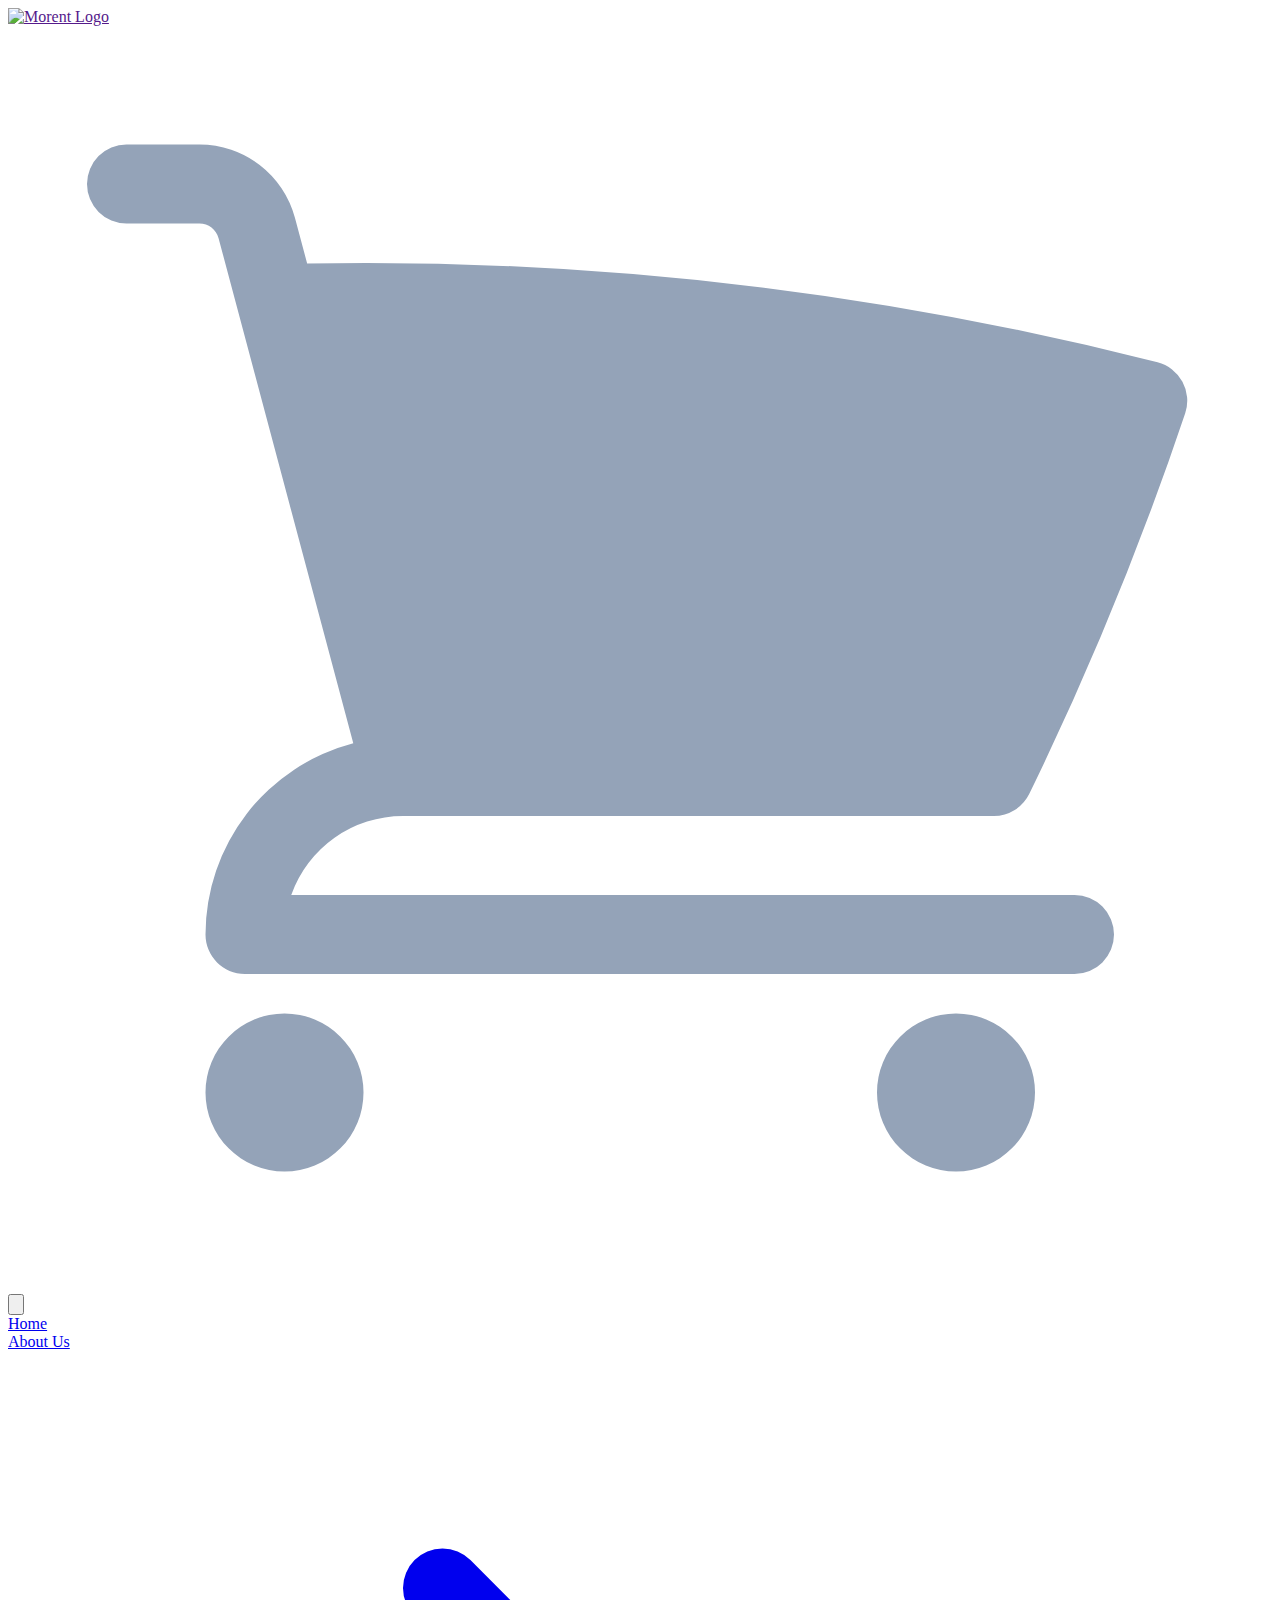
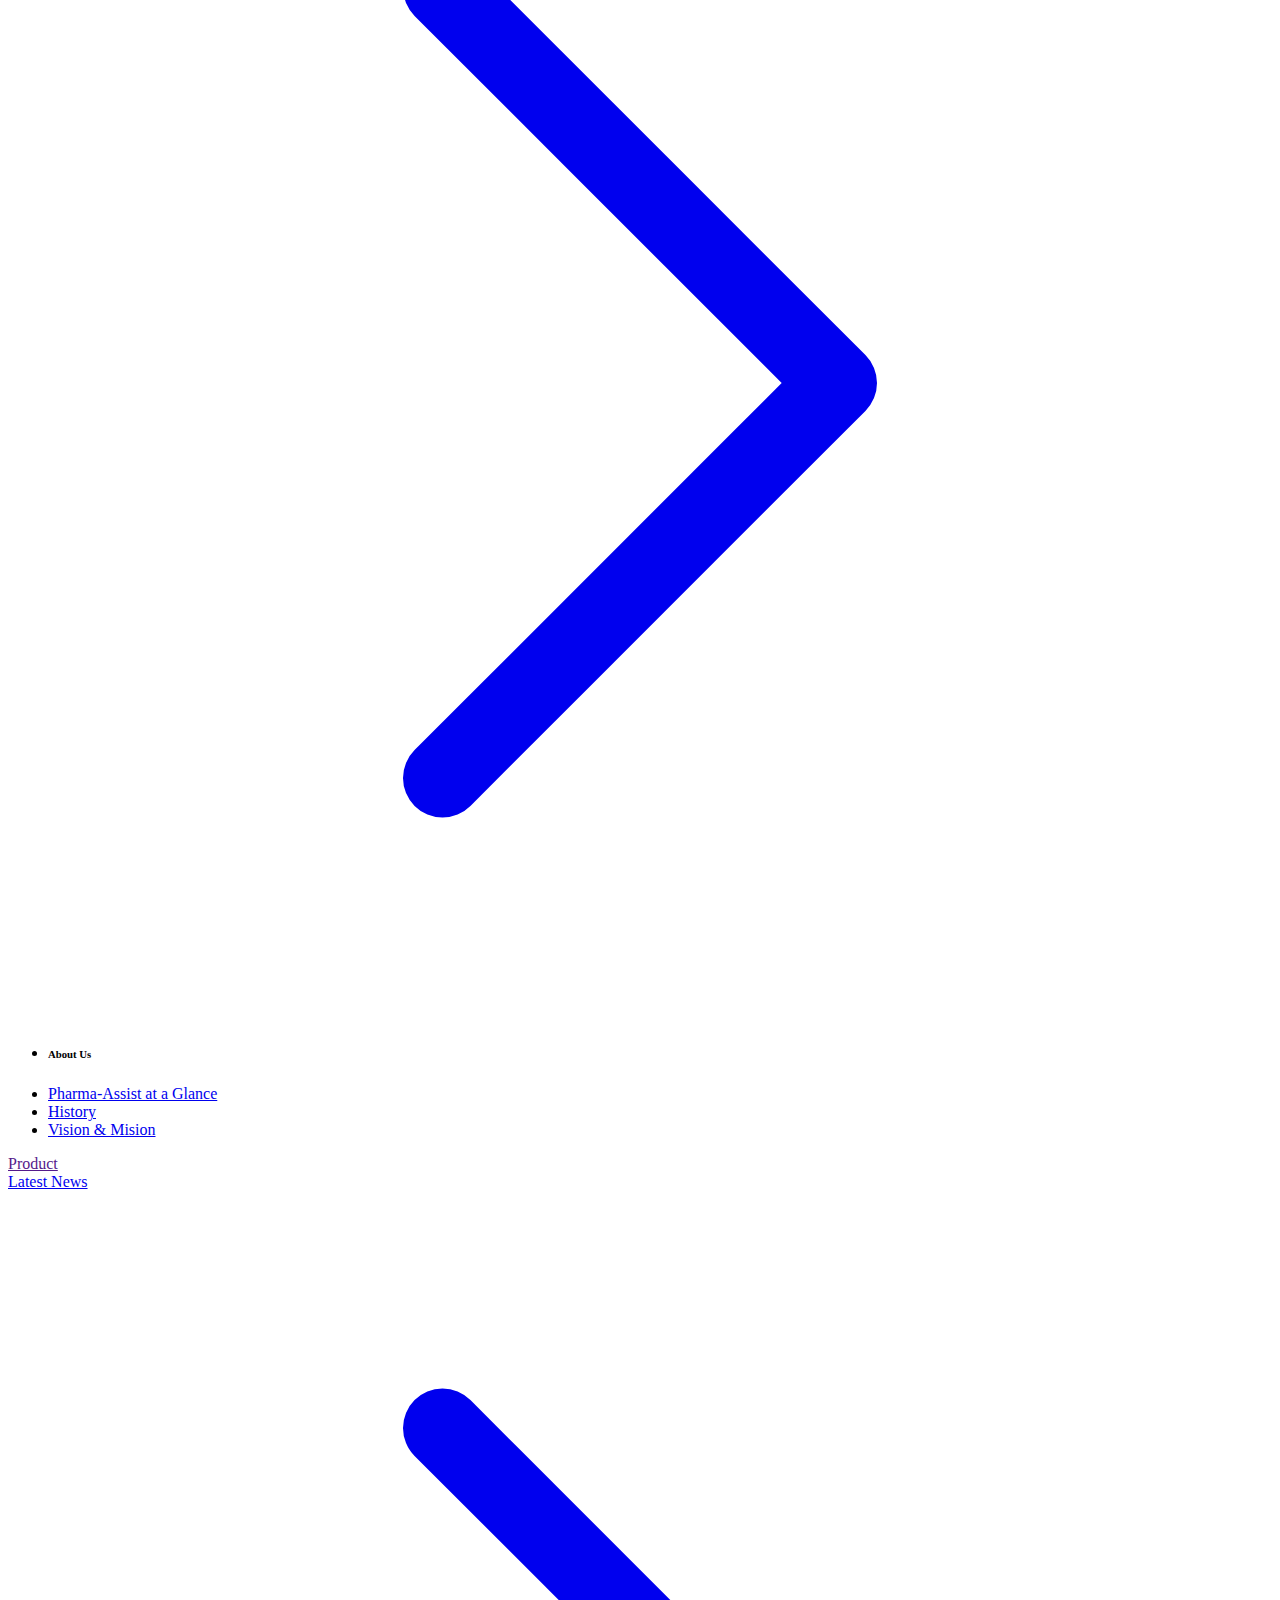
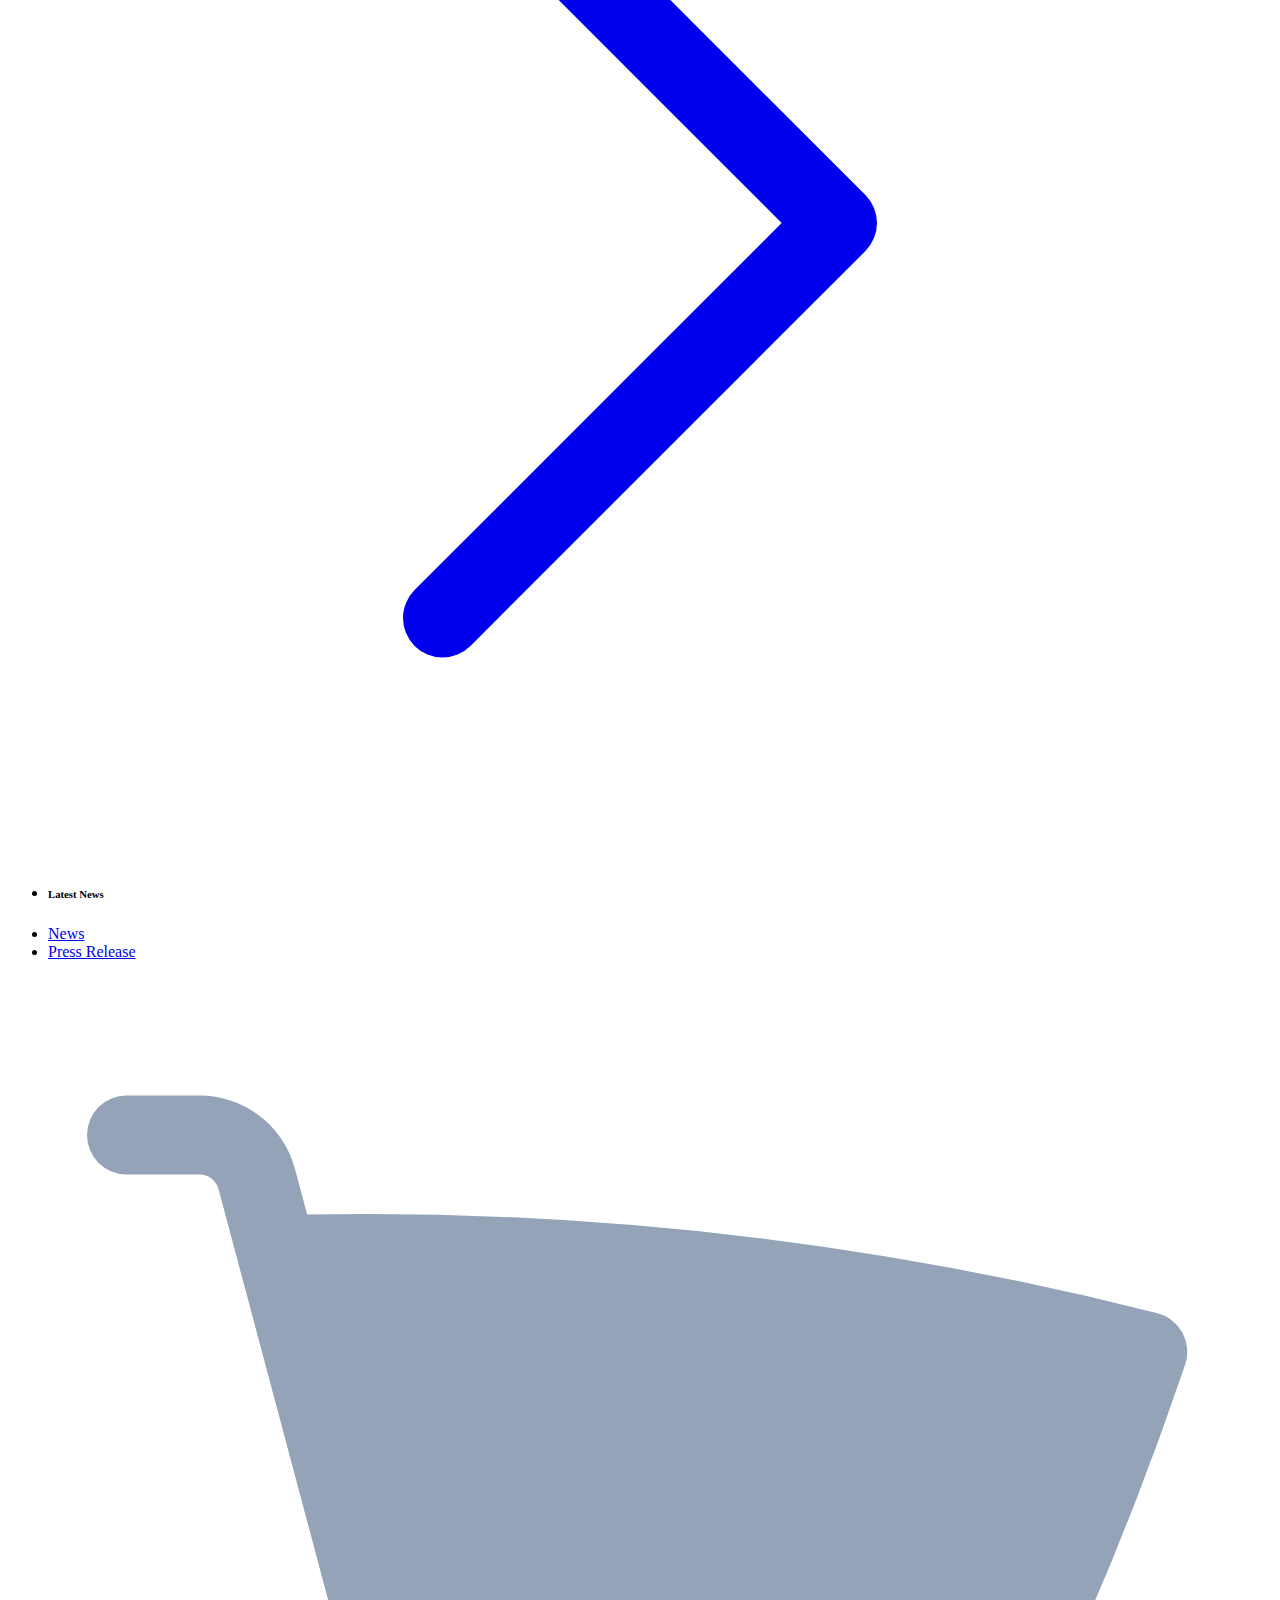
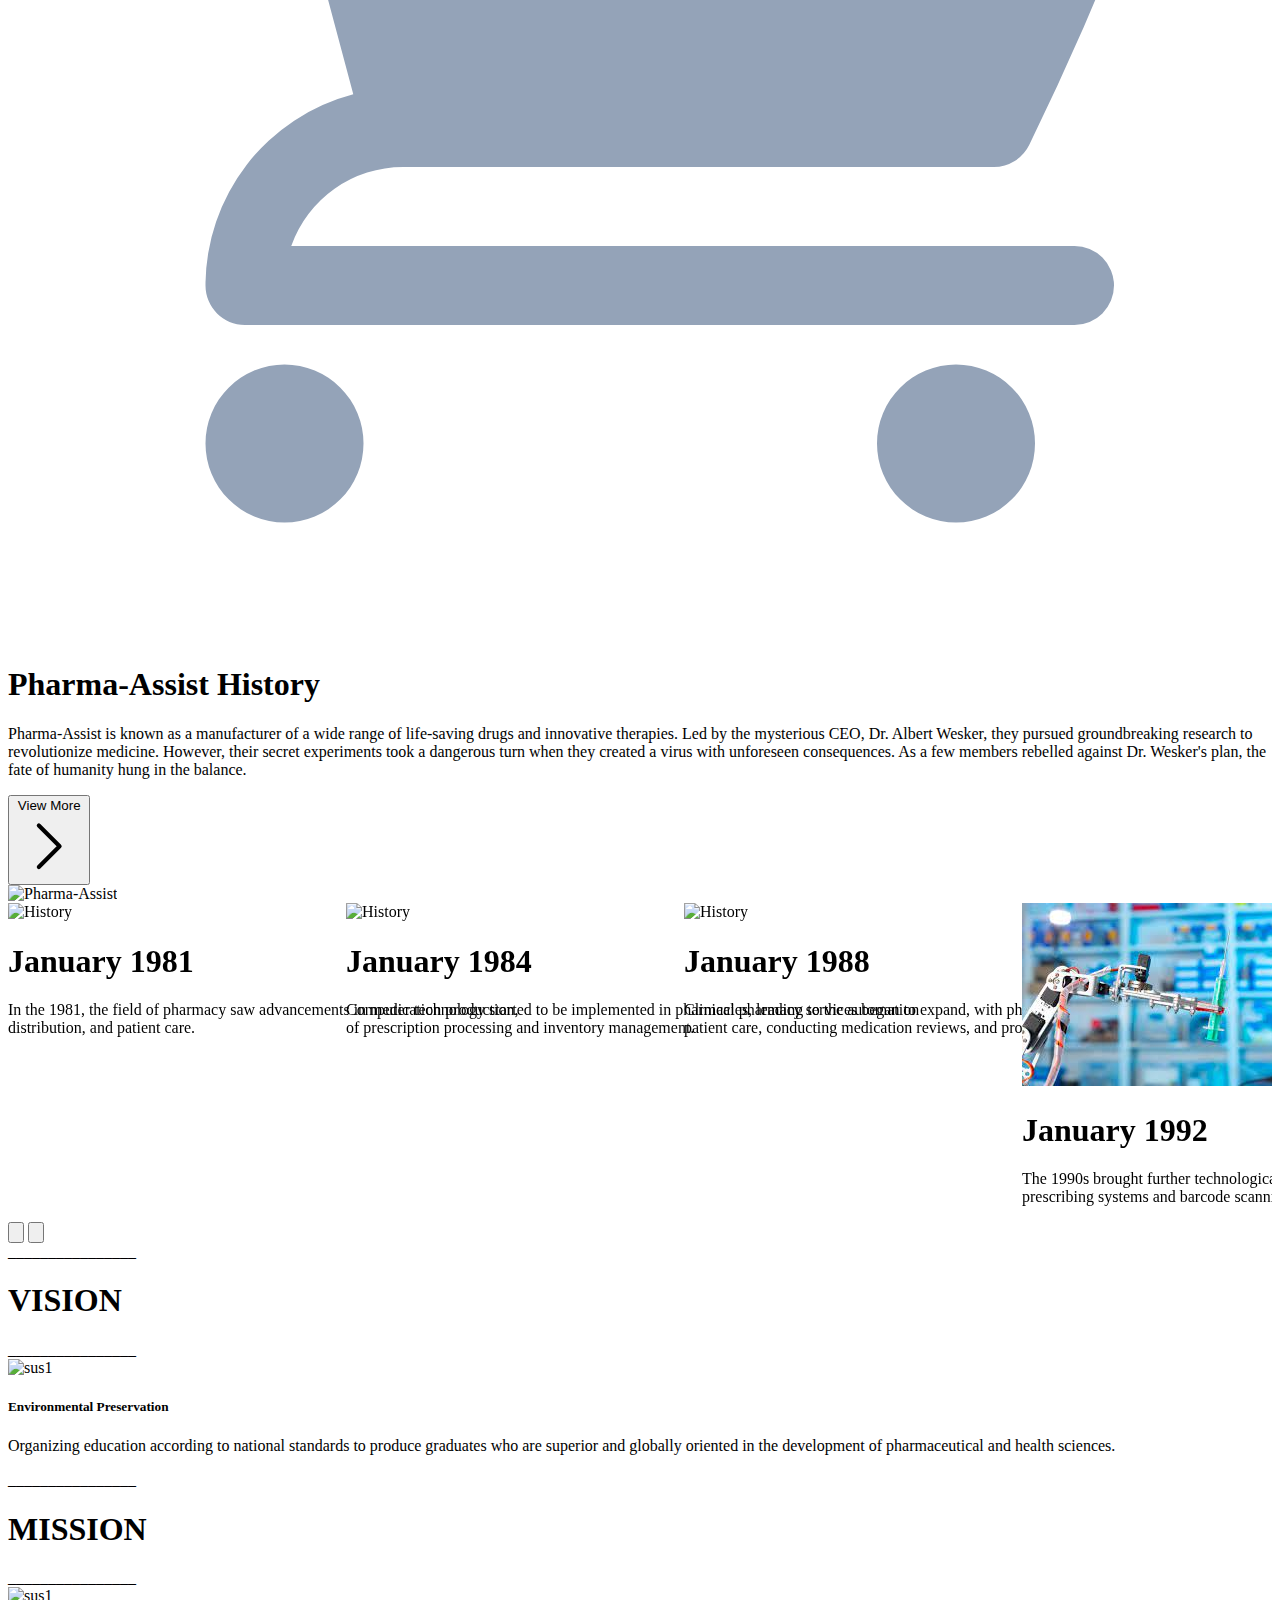
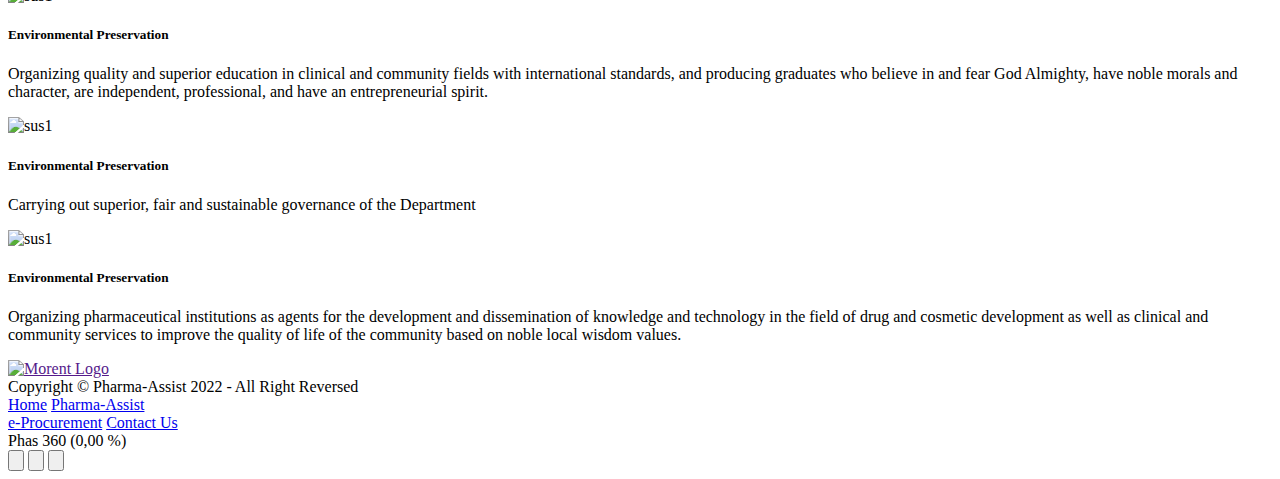
==== About.html @ 494ba5d2 "Revisi" ====
<!DOCTYPE html>
<html lang="en">

<head>
    <meta charset="UTF-8">
    <meta http-equiv="X-UA-Compatible" content="IE=edge">
    <meta name="viewport" content="width=device-width, initial-scale=1.0">
    <link rel="stylesheet" href="assets/css/style.css">
    <link rel="stylesheet" href="https://cdn.jsdelivr.net/npm/swiper@9/swiper-bundle.min.css" />
    <title>Document</title>
</head>

<body>
    <nav class="mx-auto shadow fixed top-0 z-50 xl:w-full w-full">
        <div class="
      mx-auto
      flex
      bg-slate-100
      items-center
      justify-around
      py-5
      xl:py-0
      xl:justify-between
      xl:px-16
    ">
            <a href="" class="
        focus:outline-none
        focus-visible:ring-2
        ring-neutral-900
        rounded-sm
        z-50
        hover:opacity-75
        transition-opacity
        animate__animated animate__flipInX
      " aria-label="Go to homepage">
                <img src="assets/img/logo_hori.png" class="w-40 xl:w-52" alt="Morent Logo">
            </a>
            <div class="flex justify-end ">
                <a href="#" role="menuitem" class="
                py-1
                mx-6
                focus:outline-none
                hidden" href="" id="cartLg2">
                    <svg xmlns="http://www.w3.org/2000/svg" viewBox="0 0 24 24" fill="#94a3b8" class="w-6 h-6 hover:fill-Blue transition-colors duration-300">
                        <path d="M2.25 2.25a.75.75 0 000 1.5h1.386c.17 0 .318.114.362.278l2.558 9.592a3.752 3.752 0 00-2.806 3.63c0 .414.336.75.75.75h15.75a.75.75 0 000-1.5H5.378A2.25 2.25 0 017.5 15h11.218a.75.75 0 00.674-.421 60.358 60.358 0 002.96-7.228.75.75 0 00-.525-.965A60.864 60.864 0 005.68 4.509l-.232-.867A1.875 1.875 0 003.636 2.25H2.25zM3.75 20.25a1.5 1.5 0 113 0 1.5 1.5 0 01-3 0zM16.5 20.25a1.5 1.5 0 113 0 1.5 1.5 0 01-3 0z" />
                    </svg>
                </a>

                <button id="menu" class="
                xl:hidden
                focus:outline-none
                focus-visible:ring-2
                ring-neutral-900
                rounded-sm
                text-neutral-900
                hover:text-neutral-600
                transition-colors
                " aria-expanded="false" aria-label="Open Menu">
                    <svg xmlns="http://www.w3.org/2000/svg" class="h-8 w-8" fill="none" viewBox="0 0 24 24" stroke="currentColor" stroke-width="2">
                        <path stroke-linecap="round" stroke-linejoin="round" d="M4 6h16M4 12h16M4 18h16" />
                    </svg>
                </button>
            </div>


            <div role="menubar" class="
        hidden
        flex-col
        absolute
        z-40
        right-0
        left-0
        top-16
        xl:bg-slate-100
        bg-slate-200
        text-center
        text-lg
        p-6
        items-center
        xl:flex
        xl:flex-row
        xl:justify-end
        xl:static
        xl:shadow-none
        xl:w-1/2
        ">
                <a role="menuitem" class="
            py-1
            px-4
            text-neutral-900
            hover:text-Blue
            duration-300
            " href="index.html">Home</a>

                <!-- Hover Dropdown -->
                <div class="xl:w-max w-full flex xl:flex-row flex-col justify-center" id="wrapHover1">
                    <a role="menuitem" class="group px-4 py-1 text-neutral-900 hover:text-Blue transition duration-300 ease-in-out flex items-center justify-center xl:w-max w-full" href="#" type="button" id="hoverNav1">
                        About Us
                        <svg xmlns="http://www.w3.org/2000/svg" fill="none" viewBox="0 0 24 24" stroke-width="1.5" stroke="currentColor" class="w-4 h-4 ml-1.5 group-hover:rotate-90 transition-transform duration-300">
                            <path stroke-linecap="round" stroke-linejoin="round" d="M8.25 4.5l7.5 7.5-7.5 7.5" />
                        </svg>

                    </a>
                    <ul class="hidden shadow-none border-slate-200 xl:absolute top-[3.8rem] dropdown-menu xl:w-max w-full bg-slate-50 text-base z-50 py-2 list-none xl:text-left text-center rounded-lg xl:shadow-lg bg-clip-padding transition duration-300 border-[1px] flex flex-col self-center" id="ulNav1">
                        <li class="flex self-center xl:self-start w-max xl:px-4 px-0">
                            <h6 class="text-gray-900 font-semibold text-md bg-transparent">
                                <span>About Us</span>
                            </h6>
                        </li>
                        <li>
                            <a class="dropdown-item text-sm py-2 px-4 font-normal w-full whitespace-nowrap bg-transparent text-neutral-900 hover:text-Blue hover:bg-gray-100 transition duration-300 ease-in-out flex items-center justify-center xl:justify-start" href="#">
                                <span>Pharma-Assist at a Glance</span>
                            </a>
                        </li>
                        <li>
                            <a class="dropdown-item text-sm py-2 px-4 font-normal w-full whitespace-nowrap bg-transparent text-neutral-900 hover:text-Blue hover:bg-gray-100 transition duration-300 ease-in-out flex items-center justify-center xl:justify-start" href="About.html">
                                <span>History</span>
                            </a>
                        </li>
                        <li>
                            <a class="dropdown-item text-sm py-2 px-4 font-normal w-full whitespace-nowrap bg-transparent text-neutral-900 hover:text-Blue hover:bg-gray-100 transition duration-300 ease-in-out flex items-center justify-center xl:justify-start" href="About.html#vision">
                                <span>Vision & Mision</span>
                            </a>
                        </li>

                    </ul>
                </div>
                <!-- End Hover Dropdown -->

                <a role="menuitem" class="
            py-1
            px-4
            text-neutral-900 
            hover:text-Blue
            duration-300
            " href="">Product</a>

                <!-- Hover Dropdown -->
                <div class="xl:w-max w-full flex xl-flex-row flex-col justify-center" id="wrapHover2">
                    <a role="menuitem" class="group px-4 py-1 text-neutral-900 hover:text-Blue transition duration-300 ease-in-out flex items-center justify-center xl:w-max w-full" href="#" type="button" id="hoverNav2">
                        Latest News
                        <svg xmlns="http://www.w3.org/2000/svg" fill="none" viewBox="0 0 24 24" stroke-width="1.5" stroke="currentColor" class="w-4 h-4 ml-1.5 group-hover:rotate-90 transition-transform duration-300">
                            <path stroke-linecap="round" stroke-linejoin="round" d="M8.25 4.5l7.5 7.5-7.5 7.5" />
                        </svg>

                    </a>
                    <ul class="hidden shadow-none border-slate-2 xl:absolute top-[3.8rem] dropdown-menu xl:w-max w-full bg-slate-50 text-base z-50 py-2 list-none xl:text-left text-center rounded-lg xl:shadow-lg bg-clip-padding transition duration-300 border-[1px] border-slate-200 flex flex-col self-center" id="ulNav2">
                        <li class="flex self-center xl:self-start w-max xl:px-4 px-0 xl:pr-20 pr-0">
                            <h6 class="text-gray-900 font-semibold text-md bg-transparent">
                                Latest News
                            </h6>
                        </li>
                        <li>
                            <a class="dropdown-item text-sm py-2 px-4 font-normal w-full whitespace-nowrap bg-transparent text-gray-700 hover:text-Blue hover:bg-gray-100 transition duration-300 ease-in-out flex items-center justify-center xl:justify-start" href="New.html">
                                <span>News</span>
                            </a>
                        </li>
                        <li>
                            <a class="dropdown-item text-sm py-2 px-4 font-normal w-full whitespace-nowrap bg-transparent text-gray-700 hover:text-Blue hover:bg-gray-100 transition duration-300 ease-in-out flex items-center justify-center xl:justify-start" href="New.html#PressNews">
                                <span>Press Release</span>
                            </a>
                        </li>

                    </ul>
                </div>
                <!-- End Hover Dropdown -->

                <a href="#" role="menuitem" class="
                py-1
                mx-6" href="" id="cartLg">
                    <svg xmlns="http://www.w3.org/2000/svg" viewBox="0 0 24 24" fill="#94a3b8" class="w-6 h-6 hover:fill-Blue transition-colors duration-300">
                        <path d="M2.25 2.25a.75.75 0 000 1.5h1.386c.17 0 .318.114.362.278l2.558 9.592a3.752 3.752 0 00-2.806 3.63c0 .414.336.75.75.75h15.75a.75.75 0 000-1.5H5.378A2.25 2.25 0 017.5 15h11.218a.75.75 0 00.674-.421 60.358 60.358 0 002.96-7.228.75.75 0 00-.525-.965A60.864 60.864 0 005.68 4.509l-.232-.867A1.875 1.875 0 003.636 2.25H2.25zM3.75 20.25a1.5 1.5 0 113 0 1.5 1.5 0 01-3 0zM16.5 20.25a1.5 1.5 0 113 0 1.5 1.5 0 01-3 0z" />
                    </svg>
                </a>
            </div>
        </div>
    </nav>


    <section class="pt-20">
        <div class="px-24 flex items-center justify-around mt-16">
            <div class="flex flex-col gap-4 w-1/2 ">
                <h1 class="font-medium text-3xl">Pharma-Assist History</h1>
                <p class="text-lg text-gray-700">Pharma-Assist is known as a manufacturer of a wide range of life-saving drugs and innovative therapies. Led by the mysterious CEO, Dr. Albert Wesker, they pursued groundbreaking research to revolutionize medicine. However, their secret experiments took a dangerous turn when they created a virus with unforeseen consequences. As a few members rebelled against Dr. Wesker's plan, the fate of humanity hung in the balance.</p>
                <button class="flex items-center text-Blue hover:text-DarkBlue duration-300 w-max">
                    <span class="self-start font-semibold">View More </span>
                    <svg xmlns="http://www.w3.org/2000/svg" fill="none" viewBox="0 0 24 24" stroke-width="1.5" stroke="currentColor" class="w-4 h-4">
                        <path stroke-linecap="round" stroke-linejoin="round" d="M8.25 4.5l7.5 7.5-7.5 7.5" />
                    </svg>
                </button>
            </div>
            <img src="https://www.cdmg.com/hubfs/CDMG%20Main%20Pages/Pharmaceutical/pharmaceutical%20factory.jpg" alt="Pharma-Assist" class="w-[28rem] h-full object-cover shadow rounded">
        </div>
        <div class="h-80 my-16">
            <div class="swiper">
                <div class="swiper-wrapper">
                    <div class="swiper-slide">
                        <img src="https://cache.careers360.mobi/media/article_images/2022/10/12/5_Career_Options_in_Pharmaceutical_Industry_1.jpg" alt="History" class="w-[24rem] object-cover aspect-video">
                        <h1 class="font-bold text-lg">January 1981</h1>
                        <p class=" text-gray-700 w-3/5">In the 1981, the field of pharmacy saw advancements in medication production, distribution, and patient care.</p>
                    </div>
                    <div class="swiper-slide">
                        <img src="https://upload.wikimedia.org/wikipedia/commons/4/48/Kerr_%26_Reynolds_Pharmacy_System_%281977%29.jpg" alt="History" class="w-[24rem] object-cover aspect-video">
                        <h1 class="font-bold text-lg">January 1984</h1>
                        <p class=" text-gray-700 w-3/5">Computer technology started to be implemented in pharmacies, leading to the automation of prescription processing and inventory management.</p>
                    </div>
                    <div class="swiper-slide">
                        <img src="https://www.sartorettoverna.com/ns/wp-content/uploads/2020/05/4-min-1.jpg" alt="History" class="w-[24rem] object-cover aspect-video">
                        <h1 class="font-bold text-lg">January 1988</h1>
                        <p class=" text-gray-700 w-3/5">Clinical pharmacy services began to expand, with pharmacists playing a more active role in patient care, conducting medication reviews, and providing counseling.</p>
                    </div>
                    <div class="swiper-slide">
                        <img src="[data-uri]" alt="History" class="w-[24rem] object-cover aspect-video">
                        <h1 class="font-bold text-lg">January 1992</h1>
                        <p class=" text-gray-700 w-3/5">The 1990s brought further technological advancements, with the introduction of electronic prescribing systems and barcode scanning to improve medication safety and reduce errors.</p>
                    </div>
                    <div class="swiper-slide">
                        <img src="https://assets-global.website-files.com/5e9726a182e4d42d25469d39/5f206890022b3695acd72469_Pharmacist-and-Physician-Collab_blog-1024x771.jpg" alt="History" class="w-[24rem] object-cover aspect-video">
                        <h1 class="font-bold text-lg">January 1995</h1>
                        <p class=" text-gray-700 w-3/5">Pharmacists started to be recognized as integral members of the healthcare team, participating in collaborative practices with physicians and other healthcare professionals.</p>
                    </div>
                    <div class="swiper-slide">
                        <img src="https://s3-ap-south-1.amazonaws.com/ricedigitals3bucket/AUPortalContent/2021/07/12114718/blog-banner.jpg" alt="History" class="w-[24rem] object-cover aspect-video">
                        <h1 class="font-bold text-lg">January 1999</h1>
                        <p class=" text-gray-700 w-3/5">The pharmaceutical industry experienced significant growth, with the development and introduction of new drugs for various diseases and conditions.
                        </p>
                    </div>
                </div>

                <button class="absolute top-1/2 -translate-y-1/2 z-[1] left-0 bg-slate-200 hover:bg-Blue text-black hover:text-white font-bold rounded-full xl:w-10 xl:h-10 w-5 h-5 shadow-md flex items-center justify-center xl:ml-14 ml-4 transition duration-300" id="btn-prev">
                    <svg xmlns=" http://www.w3.org/2000/svg" fill="none" viewBox="0 0 24 24" stroke-width="1.5" stroke="currentColor" class="xl:w-5 xl:h-5 w-3 h-3">
                        <path stroke-linecap="round" stroke-linejoin="round" d="M15.75 19.5L8.25 12l7.5-7.5" />
                    </svg>
                </button>
                <button class="absolute top-1/2 -translate-y-1/2 z-[1] right-0 bg-slate-200 hover:bg-Blue text-black hover:text-white font-bold rounded-full xl:w-10 xl:h-10 w-5 h-5 shadow-md flex items-center justify-center xl:mr-14 mr-4 transition duration-300" id="btn-next">
                    <svg xmlns="http://www.w3.org/2000/svg" fill="none" viewBox="0 0 24 24" stroke-width="1.5" stroke="currentColor" class="xl:w-5 xl:h-5 w-3 h-3">
                        <path stroke-linecap="round" stroke-linejoin="round" d="M8.25 4.5l7.5 7.5-7.5 7.5" />
                    </svg>
                </button>

            </div>
        </div>

        <section id="vision">
            <div class="mx-4 h-max mb-10" data-aos="fade-up" data-aos-duration="1000">

                <div class="flex justify-around uppercase text-Blue xl:text-4xl text-base mt-10">
                    <div class="flex justify-center items-center h-2">
                        <label class="tracking-tight">________________</label>
                    </div>
                    <h1>VISION </h1>
                    <div class="flex justify-center items-center h-2">
                        <label class="tracking-tight">________________</label>
                    </div>
                </div>

                <div class="mt-14 flex xl:flex-row flex-col xl:gap-0 gap-6 box-border justify-center">
                    <!-- max-w-base kalo card dikit -->

                    <div class="flex justify-center" data-aos="fade-up" data-aos-duration="1000" data-aos-delay="100">
                        <div class="bg-white max-w-xs flex flex-col justify-start">
                            <div class="w-1/4 h-1/4 flex self-center">
                                <img class="w-full h-full" src="assets/img/sus1.png" alt="sus1" />
                            </div>
                            <div class="text-center flex justify-between flex-col">
                                <h5 class="text-gray-900 text-3xl font-medium mb-2">Environmental Preservation</h5>
                                <p class="text-gray-700 text-base my-2 mx-5">
                                    Organizing education according to national standards to produce graduates who are superior and globally oriented in the development of pharmaceutical and health sciences.
                                </p>
                            </div>
                            <div class="flex justify-center">

                            </div>
                        </div>
                    </div>
                </div>
        </section>

        <!-- End Body 1 -->

        <!-- Body 2 (All Product) -->
        <section>
            <div class="mx-4 h-max mb-20" data-aos="fade-up" data-aos-duration="1000">

                <div class="flex justify-around uppercase text-Blue xl:text-4xl text-base mt-10">
                    <div class="flex justify-center items-center h-2">
                        <label class="tracking-tight">________________</label>
                    </div>
                    <h1>MISSION</h1>
                    <div class="flex justify-center items-center h-2">
                        <label class="tracking-tight">________________</label>
                    </div>
                </div>

                <div class="mt-14 flex xl:flex-row flex-col xl:gap-0 gap-6 box-border justify-center">
                    <!-- max-w-base kalo card dikit -->

                    <div class="flex justify-center" data-aos="fade-up" data-aos-duration="1000" data-aos-delay="100">
                        <div class="bg-white max-w-xs flex flex-col justify-start">
                            <div class="w-1/4 h-1/4 flex self-center">
                                <img class="w-full h-full" src="assets/img/sus2.png" alt="sus1" />
                            </div>
                            <div class="text-center flex justify-between flex-col">
                                <h5 class="text-gray-900 text-3xl font-medium mb-2">Environmental Preservation</h5>
                                <p class="text-gray-700 text-base my-2 mx-5">
                                    Organizing quality and superior education in clinical and community fields with international standards, and producing graduates who believe in and fear God Almighty, have noble morals and character, are independent, professional, and have an entrepreneurial spirit.
                                </p>
                            </div>
                            <div class="flex justify-center">

                            </div>
                        </div>
                    </div>


                    <div class="flex justify-center" data-aos="fade-up" data-aos-duration="1000" data-aos-delay="100">
                        <div class="bg-white max-w-xs flex flex-col justify-start">
                            <div class="w-1/4 h-1/4 flex self-center">
                                <img class="w-full h-full" src="assets/img/sus4.png" alt="sus1" />
                            </div>
                            <div class="text-center flex justify-between flex-col">
                                <h5 class="text-gray-900 text-3xl font-medium mb-2">Environmental Preservation</h5>
                                <p class="text-gray-700 text-base my-2 mx-5">
                                    Carrying out superior, fair and sustainable governance of the Department
                                </p>
                            </div>
                            <div class="flex justify-center">

                            </div>
                        </div>
                    </div>

                    <div class="flex justify-center" data-aos="fade-up" data-aos-duration="1000" data-aos-delay="100">
                        <div class="bg-white max-w-xs flex flex-col justify-start">
                            <div class="w-1/4 h-1/4 flex self-center">
                                <img class="w-full h-full" src="assets/img/sus3.png" alt="sus1" />
                            </div>
                            <div class="text-center flex justify-between flex-col">
                                <h5 class="text-gray-900 text-3xl font-medium mb-2">Environmental Preservation</h5>
                                <p class="text-gray-700 text-base my-2 mx-5">
                                    Organizing pharmaceutical institutions as agents for the development and dissemination of knowledge and technology in the field of drug and cosmetic development as well as clinical and community services to improve the quality of life of the community based on noble local wisdom values.
                                </p>
                            </div>
                            <div class="flex justify-center">

                            </div>
                        </div>
                    </div>
                </div>
        </section>
        <!-- End Detail Product -->

        <!-- End card 3 -->

        </div>
        <!-- End Content -->
        </div>
    </section>

    <!-- footer -->
    <footer class="bg-gray-800">
        <div class="mx-0 xl:mx-64 h-max xl:h-[35vh] pt-7 xl:mt-0 mt-52">
            <div class="flex justify-between xl:flex-row flex-col text-white mx-3 mb-3 xl:gap-0 gap-2">
                <a href="" class="
            focus:outline-none
            focus-visible:ring-2
            ring-neutral-900
            rounded-sm
            z-50
            hover:opacity-75
            transition-opacity
            xl:static flex justify-center
          " aria-label="Go to homepage">
                    <img src="assets/img/logo_hori.png" class="w-44 xl:w-52" alt="Morent Logo">
                </a>
                <div class="flex justify-center items-center xl:text-base text-sm">
                    <label>Copyright &copy Pharma-Assist 2022 - All Right Reversed</label>
                </div>
            </div>
            <div class="w-full bg-white h-[1.2px] rounded"></div>
            <div class="mt-2 flex xl:flex-row flex-col xl:justify-start justify-center xl:gap-4 gap-2 text-white">
                <div class="flex justify-center xl:gap-4 gap-6">
                    <a href="index.html" class="hover:text-Blue transition-colors duration-300">Home</a>
                    <a href="#" class="hover:text-Blue transition-colors duration-300">Pharma-Assist</a>
                </div>
                <div class="flex justify-center xl:gap-4 gap-6">
                    <a href="#" class="hover:text-Blue transition-colors duration-300">e-Procurement</a>
                    <a href="#" class="hover:text-Blue transition-colors duration-300">Contact Us</a>
                </div>
            </div>
            <div class="flex xl:justify-between justify-around text-white xl:mt-0 mt-7">
                <div class="flex items-center">
                    <label>Phas 360 (0,00 %)</label>
                </div>
                <div class="flex justify-end items-center gap-2">
                    <button type="button" data-mdb-ripple="true" data-mdb-ripple-color="light" class="inline-block p-2 mb-2 text-white font-medium text-xs leading-tight uppercase rounded-full shadow-md hover:shadow-lg focus:shadow-lg focus:outline-none focus:ring-0 active:shadow-lg transition duration-150 ease-in-out bg-gray-700 hover:bg-gray-600">
                        <svg xmlns="http://www.w3.org/2000/svg" viewBox="0 0 448 512" class="w-5 h-5"><!--! Font Awesome Pro 6.0.0 by @fontawesome - https://fontawesome.com License - https://fontawesome.com/license (Commercial License) Copyright 2022 Fonticons, Inc. -->
                            <path fill="currentColor" d="M224.1 141c-63.6 0-114.9 51.3-114.9 114.9s51.3 114.9 114.9 114.9S339 319.5 339 255.9 287.7 141 224.1 141zm0 189.6c-41.1 0-74.7-33.5-74.7-74.7s33.5-74.7 74.7-74.7 74.7 33.5 74.7 74.7-33.6 74.7-74.7 74.7zm146.4-194.3c0 14.9-12 26.8-26.8 26.8-14.9 0-26.8-12-26.8-26.8s12-26.8 26.8-26.8 26.8 12 26.8 26.8zm76.1 27.2c-1.7-35.9-9.9-67.7-36.2-93.9-26.2-26.2-58-34.4-93.9-36.2-37-2.1-147.9-2.1-184.9 0-35.8 1.7-67.6 9.9-93.9 36.1s-34.4 58-36.2 93.9c-2.1 37-2.1 147.9 0 184.9 1.7 35.9 9.9 67.7 36.2 93.9s58 34.4 93.9 36.2c37 2.1 147.9 2.1 184.9 0 35.9-1.7 67.7-9.9 93.9-36.2 26.2-26.2 34.4-58 36.2-93.9 2.1-37 2.1-147.8 0-184.8zM398.8 388c-7.8 19.6-22.9 34.7-42.6 42.6-29.5 11.7-99.5 9-132.1 9s-102.7 2.6-132.1-9c-19.6-7.8-34.7-22.9-42.6-42.6-11.7-29.5-9-99.5-9-132.1s-2.6-102.7 9-132.1c7.8-19.6 22.9-34.7 42.6-42.6 29.5-11.7 99.5-9 132.1-9s102.7-2.6 132.1 9c19.6 7.8 34.7 22.9 42.6 42.6 11.7 29.5 9 99.5 9 132.1s2.7 102.7-9 132.1z" />
                        </svg>
                    </button>

                    <button type="button" data-mdb-ripple="true" data-mdb-ripple-color="light" class="inline-block p-2 mb-2 text-white font-medium text-xs leading-tight uppercase rounded-full shadow-md hover:shadow-lg focus:shadow-lg focus:outline-none focus:ring-0 active:shadow-lg transition duration-150 ease-in-out bg-gray-700 hover:bg-gray-600">
                        <svg xmlns="http://www.w3.org/2000/svg" viewBox="0 0 576 512" class="w-5 h-5"><!--! Font Awesome Pro 6.0.0 by @fontawesome - https://fontawesome.com License - https://fontawesome.com/license (Commercial License) Copyright 2022 Fonticons, Inc. -->
                            <path fill="currentColor" d="M549.655 124.083c-6.281-23.65-24.787-42.276-48.284-48.597C458.781 64 288 64 288 64S117.22 64 74.629 75.486c-23.497 6.322-42.003 24.947-48.284 48.597-11.412 42.867-11.412 132.305-11.412 132.305s0 89.438 11.412 132.305c6.281 23.65 24.787 41.5 48.284 47.821C117.22 448 288 448 288 448s170.78 0 213.371-11.486c23.497-6.321 42.003-24.171 48.284-47.821 11.412-42.867 11.412-132.305 11.412-132.305s0-89.438-11.412-132.305zm-317.51 213.508V175.185l142.739 81.205-142.739 81.201z" />
                        </svg>
                    </button>

                    <button type="button" data-mdb-ripple="true" data-mdb-ripple-color="light" class="inline-block p-2 mb-2 text-white font-medium text-xs leading-tight uppercase rounded-full shadow-md hover:shadow-lg focus:shadow-lg focus:outline-none focus:ring-0 active:shadow-lg transition duration-150 ease-in-out bg-gray-700 hover:bg-gray-600">
                        <svg xmlns="http://www.w3.org/2000/svg" viewBox="0 0 512 512" class="w-5 h-5"><!--! Font Awesome Pro 6.0.0 by @fontawesome - https://fontawesome.com License - https://fontawesome.com/license (Commercial License) Copyright 2022 Fonticons, Inc. -->
                            <path fill="currentColor" d="M459.37 151.716c.325 4.548.325 9.097.325 13.645 0 138.72-105.583 298.558-298.558 298.558-59.452 0-114.68-17.219-161.137-47.106 8.447.974 16.568 1.299 25.34 1.299 49.055 0 94.213-16.568 130.274-44.832-46.132-.975-84.792-31.188-98.112-72.772 6.498.974 12.995 1.624 19.818 1.624 9.421 0 18.843-1.3 27.614-3.573-48.081-9.747-84.143-51.98-84.143-102.985v-1.299c13.969 7.797 30.214 12.67 47.431 13.319-28.264-18.843-46.781-51.005-46.781-87.391 0-19.492 5.197-37.36 14.294-52.954 51.655 63.675 129.3 105.258 216.365 109.807-1.624-7.797-2.599-15.918-2.599-24.04 0-57.828 46.782-104.934 104.934-104.934 30.213 0 57.502 12.67 76.67 33.137 23.715-4.548 46.456-13.32 66.599-25.34-7.798 24.366-24.366 44.833-46.132 57.827 21.117-2.273 41.584-8.122 60.426-16.243-14.292 20.791-32.161 39.308-52.628 54.253z" />
                        </svg>
                    </button>
                </div>
            </div>
        </div>
    </footer>
    <!-- end footer -->

    </section>

    <script src="https://cdn.jsdelivr.net/npm/swiper@9/swiper-bundle.min.js"></script>
    <script src="assets/js/main.js"></script>
    <script>
        const swiper = new Swiper('.swiper', {
            loop: true,
            slidesPerView: 3,
            allowTouchMove: true,
            spaceBetween: -250,
            autoplay: true,
            navigation: {
                nextEl: '#btn-next',
                prevEl: '#btn-prev',
            },
        });
    </script>
</body>

</html>
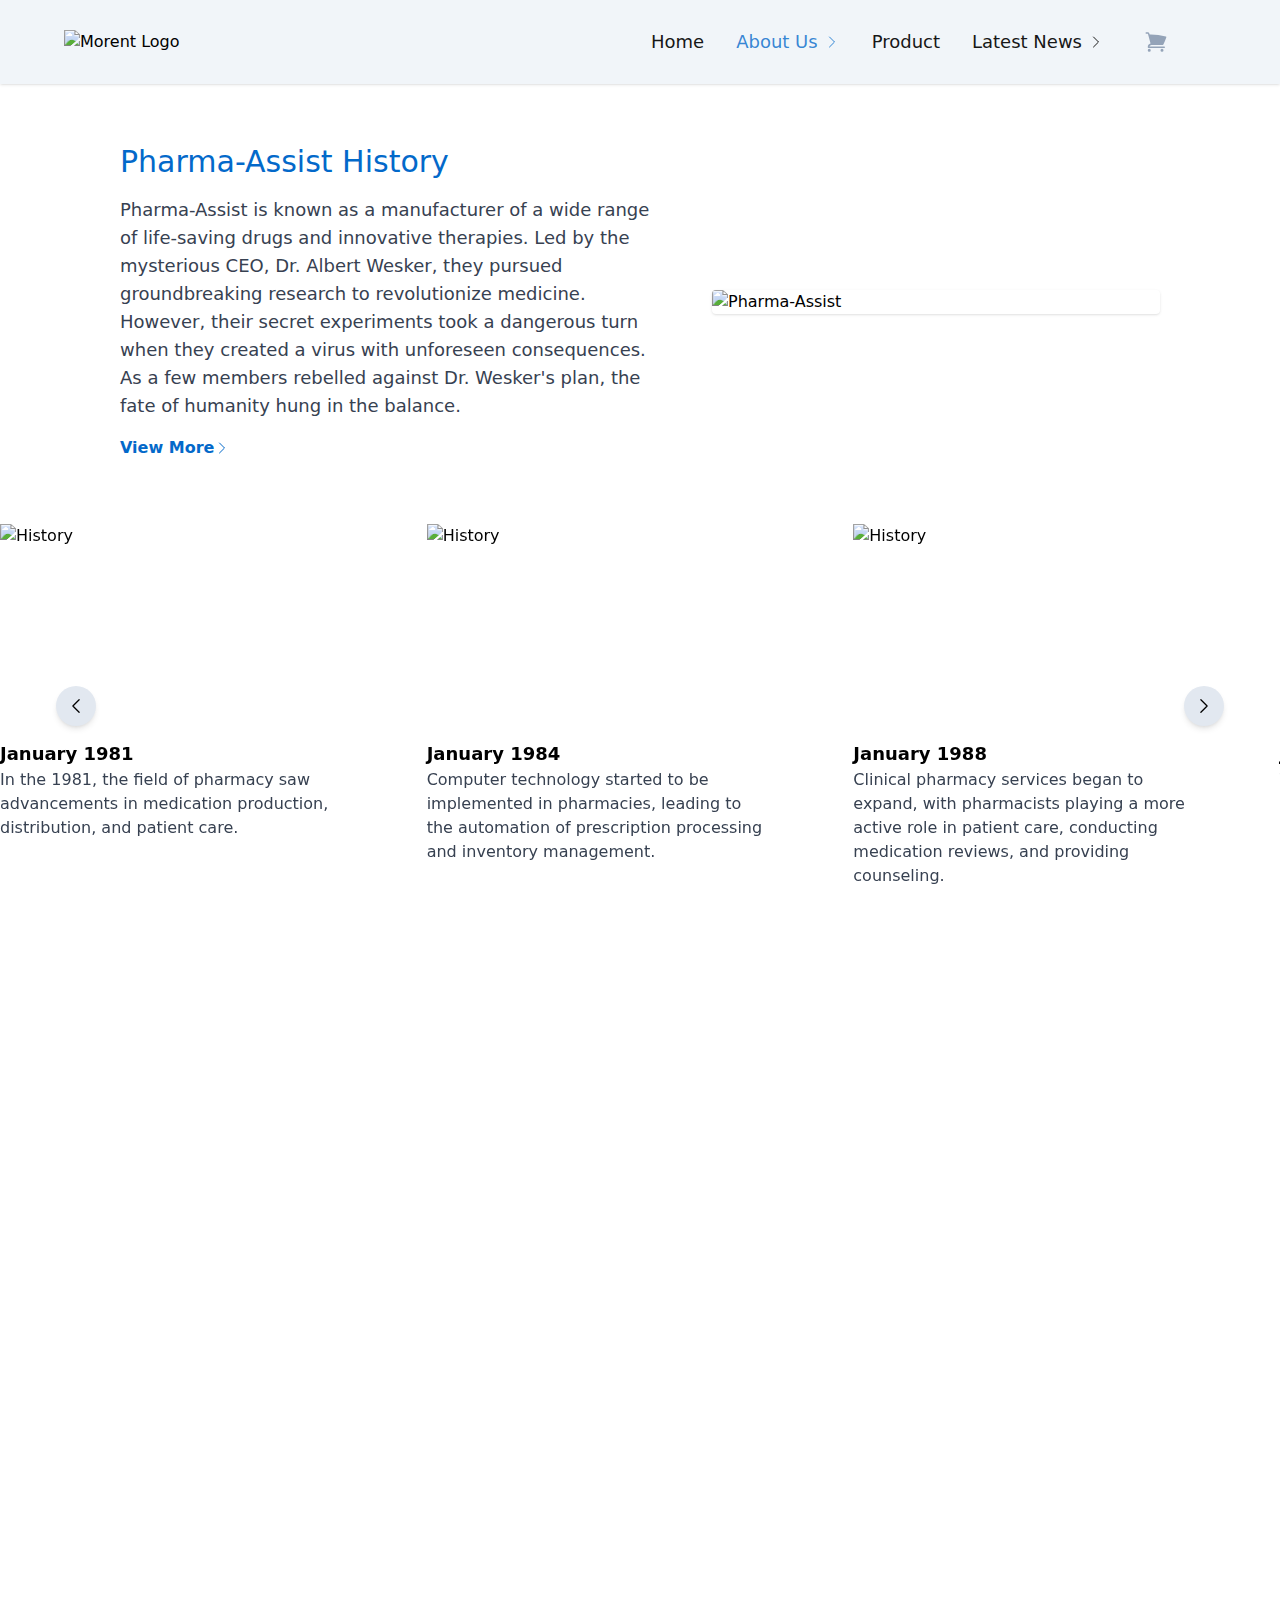
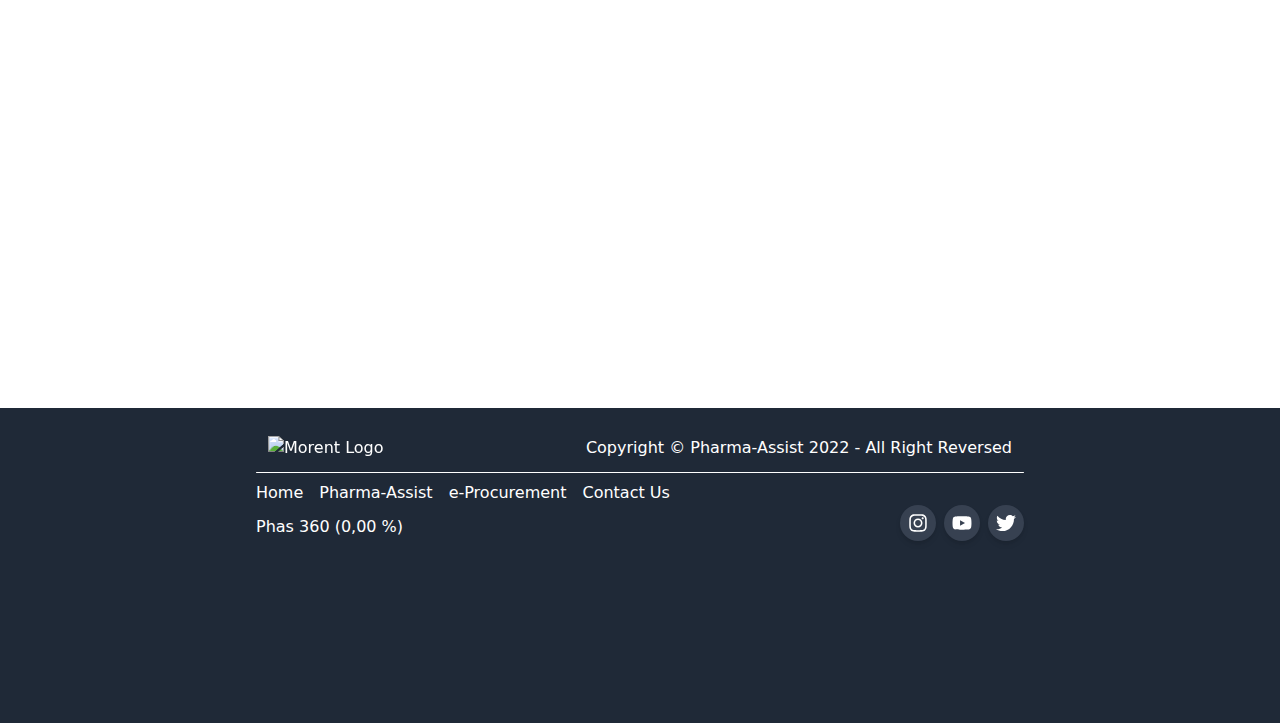
==== commit 53c4c703: "update responsive" ====
--- a/About.html
+++ b/About.html
@@ -7,10 +7,11 @@
     <meta name="viewport" content="width=device-width, initial-scale=1.0">
     <link rel="stylesheet" href="assets/css/style.css">
     <link rel="stylesheet" href="https://cdn.jsdelivr.net/npm/swiper@9/swiper-bundle.min.css" />
+    <link href="https://unpkg.com/aos@2.3.1/dist/aos.css" rel="stylesheet">
     <title>Document</title>
 </head>
 
-<body>
+<body style="scroll-behavior: smooth;">
     <nav class="mx-auto shadow fixed top-0 z-50 xl:w-full w-full">
         <div class="
       mx-auto
@@ -23,7 +24,7 @@
       xl:justify-between
       xl:px-16
     ">
-            <a href="" class="
+            <a href="./index.html" class="
         focus:outline-none
         focus-visible:ring-2
         ring-neutral-900
@@ -90,35 +91,30 @@
             text-neutral-900
             hover:text-Blue
             duration-300
-            " href="index.html">Home</a>
+            " href="./index.html">Home</a>
 
                 <!-- Hover Dropdown -->
                 <div class="xl:w-max w-full flex xl:flex-row flex-col justify-center" id="wrapHover1">
-                    <a role="menuitem" class="group px-4 py-1 text-neutral-900 hover:text-Blue transition duration-300 ease-in-out flex items-center justify-center xl:w-max w-full" href="#" type="button" id="hoverNav1">
+                    <a role="menuitem" class="group px-4 py-1 text-Blue/80 hover:text-Blue transition duration-300 ease-in-out flex items-center justify-center xl:w-max w-full" href="#" type="button" id="hoverNav1">
                         About Us
                         <svg xmlns="http://www.w3.org/2000/svg" fill="none" viewBox="0 0 24 24" stroke-width="1.5" stroke="currentColor" class="w-4 h-4 ml-1.5 group-hover:rotate-90 transition-transform duration-300">
                             <path stroke-linecap="round" stroke-linejoin="round" d="M8.25 4.5l7.5 7.5-7.5 7.5" />
                         </svg>
 
                     </a>
-                    <ul class="hidden shadow-none border-slate-200 xl:absolute top-[3.8rem] dropdown-menu xl:w-max w-full bg-slate-50 text-base z-50 py-2 list-none xl:text-left text-center rounded-lg xl:shadow-lg bg-clip-padding transition duration-300 border-[1px] flex flex-col self-center" id="ulNav1">
+                    <ul class="hidden shadow-none border-slate-200 xl:absolute top-[3.8rem] dropdown-menu xl:w-48 w-full bg-slate-50 text-base z-50 py-2 list-none xl:text-left text-center rounded-lg xl:shadow-lg bg-clip-padding transition duration-300 border-[1px] flex flex-col self-center" id="ulNav1">
                         <li class="flex self-center xl:self-start w-max xl:px-4 px-0">
                             <h6 class="text-gray-900 font-semibold text-md bg-transparent">
                                 <span>About Us</span>
                             </h6>
                         </li>
                         <li>
-                            <a class="dropdown-item text-sm py-2 px-4 font-normal w-full whitespace-nowrap bg-transparent text-neutral-900 hover:text-Blue hover:bg-gray-100 transition duration-300 ease-in-out flex items-center justify-center xl:justify-start" href="#">
-                                <span>Pharma-Assist at a Glance</span>
-                            </a>
-                        </li>
-                        <li>
-                            <a class="dropdown-item text-sm py-2 px-4 font-normal w-full whitespace-nowrap bg-transparent text-neutral-900 hover:text-Blue hover:bg-gray-100 transition duration-300 ease-in-out flex items-center justify-center xl:justify-start" href="About.html">
+                            <a class="dropdown-item text-sm py-2 px-4 font-normal w-full whitespace-nowrap bg-transparent text-neutral-900 hover:text-Blue hover:bg-gray-100 transition duration-300 ease-in-out flex items-center justify-center xl:justify-start" href="./About.html">
                                 <span>History</span>
                             </a>
                         </li>
                         <li>
-                            <a class="dropdown-item text-sm py-2 px-4 font-normal w-full whitespace-nowrap bg-transparent text-neutral-900 hover:text-Blue hover:bg-gray-100 transition duration-300 ease-in-out flex items-center justify-center xl:justify-start" href="About.html#vision">
+                            <a class="dropdown-item text-sm py-2 px-4 font-normal w-full whitespace-nowrap bg-transparent text-neutral-900 hover:text-Blue hover:bg-gray-100 transition duration-300 ease-in-out flex items-center justify-center xl:justify-start" href="./About.html#vision">
                                 <span>Vision & Mision</span>
                             </a>
                         </li>
@@ -133,7 +129,7 @@
             text-neutral-900 
             hover:text-Blue
             duration-300
-            " href="">Product</a>
+            " href="./index.html#products">Product</a>
 
                 <!-- Hover Dropdown -->
                 <div class="xl:w-max w-full flex xl-flex-row flex-col justify-center" id="wrapHover2">
@@ -151,12 +147,12 @@
                             </h6>
                         </li>
                         <li>
-                            <a class="dropdown-item text-sm py-2 px-4 font-normal w-full whitespace-nowrap bg-transparent text-gray-700 hover:text-Blue hover:bg-gray-100 transition duration-300 ease-in-out flex items-center justify-center xl:justify-start" href="New.html">
+                            <a class="dropdown-item text-sm py-2 px-4 font-normal w-full whitespace-nowrap bg-transparent text-gray-700 hover:text-Blue hover:bg-gray-100 transition duration-300 ease-in-out flex items-center justify-center xl:justify-start" href="./New.html">
                                 <span>News</span>
                             </a>
                         </li>
                         <li>
-                            <a class="dropdown-item text-sm py-2 px-4 font-normal w-full whitespace-nowrap bg-transparent text-gray-700 hover:text-Blue hover:bg-gray-100 transition duration-300 ease-in-out flex items-center justify-center xl:justify-start" href="New.html#PressNews">
+                            <a class="dropdown-item text-sm py-2 px-4 font-normal w-full whitespace-nowrap bg-transparent text-gray-700 hover:text-Blue hover:bg-gray-100 transition duration-300 ease-in-out flex items-center justify-center xl:justify-start" href="./New.html#PressNews">
                                 <span>Press Release</span>
                             </a>
                         </li>
@@ -178,10 +174,10 @@
 
 
     <section class="pt-20">
-        <div class="px-24 flex items-center justify-around mt-16">
-            <div class="flex flex-col gap-4 w-1/2 ">
-                <h1 class="font-medium text-3xl">Pharma-Assist History</h1>
-                <p class="text-lg text-gray-700">Pharma-Assist is known as a manufacturer of a wide range of life-saving drugs and innovative therapies. Led by the mysterious CEO, Dr. Albert Wesker, they pursued groundbreaking research to revolutionize medicine. However, their secret experiments took a dangerous turn when they created a virus with unforeseen consequences. As a few members rebelled against Dr. Wesker's plan, the fate of humanity hung in the balance.</p>
+        <div class="xl:px-24 px-8 flex xl:flex-row flex-col-reverse items-center justify-around mt-16 gap-6 xl:gap-0">
+            <div class="flex flex-col gap-4 xl:w-1/2 w-full">
+                <h1 class="font-medium text-2xl xl:text-3xl text-Blue">Pharma-Assist History</h1>
+                <p class="text-md xl:text-lg text-gray-700">Pharma-Assist is known as a manufacturer of a wide range of life-saving drugs and innovative therapies. Led by the mysterious CEO, Dr. Albert Wesker, they pursued groundbreaking research to revolutionize medicine. However, their secret experiments took a dangerous turn when they created a virus with unforeseen consequences. As a few members rebelled against Dr. Wesker's plan, the fate of humanity hung in the balance.</p>
                 <button class="flex items-center text-Blue hover:text-DarkBlue duration-300 w-max">
                     <span class="self-start font-semibold">View More </span>
                     <svg xmlns="http://www.w3.org/2000/svg" fill="none" viewBox="0 0 24 24" stroke-width="1.5" stroke="currentColor" class="w-4 h-4">
@@ -191,49 +187,49 @@
             </div>
             <img src="https://www.cdmg.com/hubfs/CDMG%20Main%20Pages/Pharmaceutical/pharmaceutical%20factory.jpg" alt="Pharma-Assist" class="w-[28rem] h-full object-cover shadow rounded">
         </div>
-        <div class="h-80 my-16">
-            <div class="swiper">
+        <div class="h-80 my-16 px-8 xl:px-0">
+            <div class="swiper" id="SwiperShow">
                 <div class="swiper-wrapper">
                     <div class="swiper-slide">
                         <img src="https://cache.careers360.mobi/media/article_images/2022/10/12/5_Career_Options_in_Pharmaceutical_Industry_1.jpg" alt="History" class="w-[24rem] object-cover aspect-video">
                         <h1 class="font-bold text-lg">January 1981</h1>
-                        <p class=" text-gray-700 w-3/5">In the 1981, the field of pharmacy saw advancements in medication production, distribution, and patient care.</p>
+                        <p class=" text-gray-700 w-4/5">In the 1981, the field of pharmacy saw advancements in medication production, distribution, and patient care.</p>
                     </div>
                     <div class="swiper-slide">
                         <img src="https://upload.wikimedia.org/wikipedia/commons/4/48/Kerr_%26_Reynolds_Pharmacy_System_%281977%29.jpg" alt="History" class="w-[24rem] object-cover aspect-video">
                         <h1 class="font-bold text-lg">January 1984</h1>
-                        <p class=" text-gray-700 w-3/5">Computer technology started to be implemented in pharmacies, leading to the automation of prescription processing and inventory management.</p>
+                        <p class=" text-gray-700 w-4/5">Computer technology started to be implemented in pharmacies, leading to the automation of prescription processing and inventory management.</p>
                     </div>
                     <div class="swiper-slide">
                         <img src="https://www.sartorettoverna.com/ns/wp-content/uploads/2020/05/4-min-1.jpg" alt="History" class="w-[24rem] object-cover aspect-video">
                         <h1 class="font-bold text-lg">January 1988</h1>
-                        <p class=" text-gray-700 w-3/5">Clinical pharmacy services began to expand, with pharmacists playing a more active role in patient care, conducting medication reviews, and providing counseling.</p>
+                        <p class=" text-gray-700 w-4/5">Clinical pharmacy services began to expand, with pharmacists playing a more active role in patient care, conducting medication reviews, and providing counseling.</p>
                     </div>
                     <div class="swiper-slide">
                         <img src="[data-uri]" alt="History" class="w-[24rem] object-cover aspect-video">
                         <h1 class="font-bold text-lg">January 1992</h1>
-                        <p class=" text-gray-700 w-3/5">The 1990s brought further technological advancements, with the introduction of electronic prescribing systems and barcode scanning to improve medication safety and reduce errors.</p>
+                        <p class=" text-gray-700 w-4/5">The 1990s brought further technological advancements, with the introduction of electronic prescribing systems and barcode scanning to improve medication safety and reduce errors.</p>
                     </div>
                     <div class="swiper-slide">
                         <img src="https://assets-global.website-files.com/5e9726a182e4d42d25469d39/5f206890022b3695acd72469_Pharmacist-and-Physician-Collab_blog-1024x771.jpg" alt="History" class="w-[24rem] object-cover aspect-video">
                         <h1 class="font-bold text-lg">January 1995</h1>
-                        <p class=" text-gray-700 w-3/5">Pharmacists started to be recognized as integral members of the healthcare team, participating in collaborative practices with physicians and other healthcare professionals.</p>
+                        <p class=" text-gray-700 w-4/5">Pharmacists started to be recognized as integral members of the healthcare team, participating in collaborative practices with physicians and other healthcare professionals.</p>
                     </div>
                     <div class="swiper-slide">
                         <img src="https://s3-ap-south-1.amazonaws.com/ricedigitals3bucket/AUPortalContent/2021/07/12114718/blog-banner.jpg" alt="History" class="w-[24rem] object-cover aspect-video">
                         <h1 class="font-bold text-lg">January 1999</h1>
-                        <p class=" text-gray-700 w-3/5">The pharmaceutical industry experienced significant growth, with the development and introduction of new drugs for various diseases and conditions.
+                        <p class=" text-gray-700 w-4/5">The pharmaceutical industry experienced significant growth, with the development and introduction of new drugs for various diseases and conditions.
                         </p>
                     </div>
                 </div>
 
-                <button class="absolute top-1/2 -translate-y-1/2 z-[1] left-0 bg-slate-200 hover:bg-Blue text-black hover:text-white font-bold rounded-full xl:w-10 xl:h-10 w-5 h-5 shadow-md flex items-center justify-center xl:ml-14 ml-4 transition duration-300" id="btn-prev">
-                    <svg xmlns=" http://www.w3.org/2000/svg" fill="none" viewBox="0 0 24 24" stroke-width="1.5" stroke="currentColor" class="xl:w-5 xl:h-5 w-3 h-3">
+                <button class="absolute top-1/2 -translate-y-1/2 z-[1] left-0 bg-slate-200 hover:bg-Blue text-black hover:text-white font-bold rounded-full xl:w-10 xl:h-10 w-8 h-8 shadow-md flex items-center justify-center xl:ml-14 ml-2 transition duration-300" id="btn-prev">
+                    <svg xmlns=" http://www.w3.org/2000/svg" fill="none" viewBox="0 0 24 24" stroke-width="1.5" stroke="currentColor" class="xl:w-5 xl:h-5 w-7 h-7">
                         <path stroke-linecap="round" stroke-linejoin="round" d="M15.75 19.5L8.25 12l7.5-7.5" />
                     </svg>
                 </button>
-                <button class="absolute top-1/2 -translate-y-1/2 z-[1] right-0 bg-slate-200 hover:bg-Blue text-black hover:text-white font-bold rounded-full xl:w-10 xl:h-10 w-5 h-5 shadow-md flex items-center justify-center xl:mr-14 mr-4 transition duration-300" id="btn-next">
-                    <svg xmlns="http://www.w3.org/2000/svg" fill="none" viewBox="0 0 24 24" stroke-width="1.5" stroke="currentColor" class="xl:w-5 xl:h-5 w-3 h-3">
+                <button class="absolute top-1/2 -translate-y-1/2 z-[1] right-0 bg-slate-200 hover:bg-Blue text-black hover:text-white font-bold rounded-full xl:w-10 xl:h-10 w-8 h-8 shadow-md flex items-center justify-center xl:mr-14 mr-2 transition duration-300" id="btn-next">
+                    <svg xmlns="http://www.w3.org/2000/svg" fill="none" viewBox="0 0 24 24" stroke-width="1.5" stroke="currentColor" class="xl:w-5 xl:h-5 w-7 h-7">
                         <path stroke-linecap="round" stroke-linejoin="round" d="M8.25 4.5l7.5 7.5-7.5 7.5" />
                     </svg>
                 </button>
@@ -242,7 +238,7 @@
         </div>
 
         <section id="vision">
-            <div class="mx-4 h-max mb-10" data-aos="fade-up" data-aos-duration="1000">
+            <div class="px-8 h-max mb-10" data-aos="fade-up" data-aos-duration="500">
 
                 <div class="flex justify-around uppercase text-Blue xl:text-4xl text-base mt-10">
                     <div class="flex justify-center items-center h-2">
@@ -254,18 +250,17 @@
                     </div>
                 </div>
 
-                <div class="mt-14 flex xl:flex-row flex-col xl:gap-0 gap-6 box-border justify-center">
-                    <!-- max-w-base kalo card dikit -->
-
-                    <div class="flex justify-center" data-aos="fade-up" data-aos-duration="1000" data-aos-delay="100">
-                        <div class="bg-white max-w-xs flex flex-col justify-start">
-                            <div class="w-1/4 h-1/4 flex self-center">
-                                <img class="w-full h-full" src="assets/img/sus1.png" alt="sus1" />
+                <div class="mt-14 flex xl:flex-row flex-col xl:gap-6 gap-8 box-border justify-center">
+
+                    <div class="flex justify-center shadow-lg rounded-lg bg-white" data-aos="fade-up" data-aos-duration="500" data-aos-delay="100">
+                        <div class="max-w-xs flex flex-col justify-start">
+                            <div class="w-1/4 h-1/4 flex self-center mt-4 mb-2">
+                                <img class="w-full h-20 object-cover" src="assets/img/sus1.png" alt="sus1" />
                             </div>
                             <div class="text-center flex justify-between flex-col">
                                 <h5 class="text-gray-900 text-3xl font-medium mb-2">Environmental Preservation</h5>
-                                <p class="text-gray-700 text-base my-2 mx-5">
-                                    Organizing education according to national standards to produce graduates who are superior and globally oriented in the development of pharmaceutical and health sciences.
+                                <p class="text-gray-700 text-base my-2 mx-5 text-justify">
+                                    To reduce a company's environmental impact, it must optimize energy use, minimize waste, embrace renewables, implement sustainable transportation, manage the supply chain responsibly, and educate employees. These steps lead to a more sustainable future.
                                 </p>
                             </div>
                             <div class="flex justify-center">
@@ -280,7 +275,7 @@
 
         <!-- Body 2 (All Product) -->
         <section>
-            <div class="mx-4 h-max mb-20" data-aos="fade-up" data-aos-duration="1000">
+            <div class="mx-4 h-max mb-20" data-aos="fade-up" data-aos-duration="500">
 
                 <div class="flex justify-around uppercase text-Blue xl:text-4xl text-base mt-10">
                     <div class="flex justify-center items-center h-2">
@@ -292,18 +287,17 @@
                     </div>
                 </div>
 
-                <div class="mt-14 flex xl:flex-row flex-col xl:gap-0 gap-6 box-border justify-center">
-                    <!-- max-w-base kalo card dikit -->
-
-                    <div class="flex justify-center" data-aos="fade-up" data-aos-duration="1000" data-aos-delay="100">
-                        <div class="bg-white max-w-xs flex flex-col justify-start">
-                            <div class="w-1/4 h-1/4 flex self-center">
-                                <img class="w-full h-full" src="assets/img/sus2.png" alt="sus1" />
+                <div class="mt-14 flex xl:flex-row flex-col xl:gap-6 gap-8 box-border justify-center">
+
+                    <div class="flex justify-center shadow-lg rounded-lg bg-white" data-aos="fade-up" data-aos-duration="500" data-aos-delay="100">
+                        <div class="max-w-xs flex flex-col justify-start">
+                            <div class="w-1/4 h-1/4 flex self-center mt-4">
+                                <img class="w-full h-20 object-cover" src="assets/img/sus2.png" alt="sus1" />
                             </div>
                             <div class="text-center flex justify-between flex-col">
-                                <h5 class="text-gray-900 text-3xl font-medium mb-2">Environmental Preservation</h5>
-                                <p class="text-gray-700 text-base my-2 mx-5">
-                                    Organizing quality and superior education in clinical and community fields with international standards, and producing graduates who believe in and fear God Almighty, have noble morals and character, are independent, professional, and have an entrepreneurial spirit.
+                                <h5 class="text-gray-900 text-3xl font-medium mb-2">Inclusive Business</h5>
+                                <p class="text-gray-700 text-base my-2 mx-5 text-justify">
+                                    This approach involves actively engaging with low-income individuals, women, persons with disabilities, and other disadvantaged groups, providing them with access to markets, finance, skills training, and opportunities for entrepreneurship.
                                 </p>
                             </div>
                             <div class="flex justify-center">
@@ -313,15 +307,15 @@
                     </div>
 
 
-                    <div class="flex justify-center" data-aos="fade-up" data-aos-duration="1000" data-aos-delay="100">
-                        <div class="bg-white max-w-xs flex flex-col justify-start">
-                            <div class="w-1/4 h-1/4 flex self-center">
-                                <img class="w-full h-full" src="assets/img/sus4.png" alt="sus1" />
+                    <div class="flex justify-center shadow-lg rounded-lg bg-white" data-aos="fade-up" data-aos-duration="500" data-aos-delay="200">
+                        <div class=" max-w-xs flex flex-col justify-start">
+                            <div class="w-1/4 h-1/4 flex self-center mt-4">
+                                <img class="w-full h-20 object-cover" src="assets/img/sus4.png" alt="sus1" />
                             </div>
                             <div class="text-center flex justify-between flex-col">
-                                <h5 class="text-gray-900 text-3xl font-medium mb-2">Environmental Preservation</h5>
-                                <p class="text-gray-700 text-base my-2 mx-5">
-                                    Carrying out superior, fair and sustainable governance of the Department
+                                <h5 class="text-gray-900 text-3xl font-medium mb-2">Product Integrity</h5>
+                                <p class="text-gray-700 text-base my-2 mx-5 text-justify">
+                                    Product integrity ensures quality, safety, and reliability throughout a product's lifecycle. It involves adhering to standards, conducting testing, providing transparent information, and addressing customer concerns
                                 </p>
                             </div>
                             <div class="flex justify-center">
@@ -330,15 +324,15 @@
                         </div>
                     </div>
 
-                    <div class="flex justify-center" data-aos="fade-up" data-aos-duration="1000" data-aos-delay="100">
-                        <div class="bg-white max-w-xs flex flex-col justify-start">
-                            <div class="w-1/4 h-1/4 flex self-center">
-                                <img class="w-full h-full" src="assets/img/sus3.png" alt="sus1" />
+                    <div class="flex justify-center shadow-lg rounded-lg bg-white" data-aos="fade-up" data-aos-duration="500" data-aos-delay="300">
+                        <div class="max-w-xs flex flex-col justify-start">
+                            <div class="w-1/4 h-1/4 flex self-center mt-4">
+                                <img class="w-full h-20 object-cover" src="assets/img/sus3.png" alt="sus1" />
                             </div>
                             <div class="text-center flex justify-between flex-col">
-                                <h5 class="text-gray-900 text-3xl font-medium mb-2">Environmental Preservation</h5>
-                                <p class="text-gray-700 text-base my-2 mx-5">
-                                    Organizing pharmaceutical institutions as agents for the development and dissemination of knowledge and technology in the field of drug and cosmetic development as well as clinical and community services to improve the quality of life of the community based on noble local wisdom values.
+                                <h5 class="text-gray-900 text-3xl font-medium mb-2">Employee Welfare</h5>
+                                <p class="text-gray-700 text-base my-2 mx-5 text-justify">
+                                    Employee welfare ensures well-being and quality of life. It includes competitive compensation, work-life balance, development opportunities, and a positive workplace culture. Prioritizing employee welfare benefits both individuals and the organization.
                                 </p>
                             </div>
                             <div class="flex justify-center">
@@ -348,7 +342,6 @@
                     </div>
                 </div>
         </section>
-        <!-- End Detail Product -->
 
         <!-- End card 3 -->
 
@@ -361,7 +354,7 @@
     <footer class="bg-gray-800">
         <div class="mx-0 xl:mx-64 h-max xl:h-[35vh] pt-7 xl:mt-0 mt-52">
             <div class="flex justify-between xl:flex-row flex-col text-white mx-3 mb-3 xl:gap-0 gap-2">
-                <a href="" class="
+                <a href="./index.html" class="
             focus:outline-none
             focus-visible:ring-2
             ring-neutral-900
@@ -380,7 +373,7 @@
             <div class="w-full bg-white h-[1.2px] rounded"></div>
             <div class="mt-2 flex xl:flex-row flex-col xl:justify-start justify-center xl:gap-4 gap-2 text-white">
                 <div class="flex justify-center xl:gap-4 gap-6">
-                    <a href="index.html" class="hover:text-Blue transition-colors duration-300">Home</a>
+                    <a href="#" class="hover:text-Blue transition-colors duration-300">Home</a>
                     <a href="#" class="hover:text-Blue transition-colors duration-300">Pharma-Assist</a>
                 </div>
                 <div class="flex justify-center xl:gap-4 gap-6">
@@ -419,13 +412,21 @@
     </section>
 
     <script src="https://cdn.jsdelivr.net/npm/swiper@9/swiper-bundle.min.js"></script>
+    <script src="https://unpkg.com/aos@2.3.1/dist/aos.js"></script>
+    <script>
+        AOS.init();
+    </script>
     <script src="assets/js/main.js"></script>
     <script>
         const swiper = new Swiper('.swiper', {
             loop: true,
-            slidesPerView: 3,
+            slidesPerView: 1,
+            breakpoints:{
+                1280: {
+                    slidesPerView: 3,
+                }
+            },
             allowTouchMove: true,
-            spaceBetween: -250,
             autoplay: true,
             navigation: {
                 nextEl: '#btn-next',
--- a/assets/css/style.css
+++ b/assets/css/style.css
@@ -0,0 +1,2569 @@
+/*
+! tailwindcss v3.1.8 | MIT License | https://tailwindcss.com
+*/
+
+/*
+1. Prevent padding and border from affecting element width. (https://github.com/mozdevs/cssremedy/issues/4)
+2. Allow adding a border to an element by just adding a border-width. (https://github.com/tailwindcss/tailwindcss/pull/116)
+*/
+
+*,
+::before,
+::after {
+  box-sizing: border-box;
+  /* 1 */
+  border-width: 0;
+  /* 2 */
+  border-style: solid;
+  /* 2 */
+  border-color: #e5e7eb;
+  /* 2 */
+}
+
+::before,
+::after {
+  --tw-content: '';
+}
+
+/*
+1. Use a consistent sensible line-height in all browsers.
+2. Prevent adjustments of font size after orientation changes in iOS.
+3. Use a more readable tab size.
+4. Use the user's configured `sans` font-family by default.
+*/
+
+html {
+  line-height: 1.5;
+  /* 1 */
+  -webkit-text-size-adjust: 100%;
+  /* 2 */
+  -moz-tab-size: 4;
+  /* 3 */
+  -o-tab-size: 4;
+     tab-size: 4;
+  /* 3 */
+  font-family: ui-sans-serif, system-ui, -apple-system, BlinkMacSystemFont, "Segoe UI", Roboto, "Helvetica Neue", Arial, "Noto Sans", sans-serif, "Apple Color Emoji", "Segoe UI Emoji", "Segoe UI Symbol", "Noto Color Emoji";
+  /* 4 */
+}
+
+/*
+1. Remove the margin in all browsers.
+2. Inherit line-height from `html` so users can set them as a class directly on the `html` element.
+*/
+
+body {
+  margin: 0;
+  /* 1 */
+  line-height: inherit;
+  /* 2 */
+}
+
+/*
+1. Add the correct height in Firefox.
+2. Correct the inheritance of border color in Firefox. (https://bugzilla.mozilla.org/show_bug.cgi?id=190655)
+3. Ensure horizontal rules are visible by default.
+*/
+
+hr {
+  height: 0;
+  /* 1 */
+  color: inherit;
+  /* 2 */
+  border-top-width: 1px;
+  /* 3 */
+}
+
+/*
+Add the correct text decoration in Chrome, Edge, and Safari.
+*/
+
+abbr:where([title]) {
+  -webkit-text-decoration: underline dotted;
+          text-decoration: underline dotted;
+}
+
+/*
+Remove the default font size and weight for headings.
+*/
+
+h1,
+h2,
+h3,
+h4,
+h5,
+h6 {
+  font-size: inherit;
+  font-weight: inherit;
+}
+
+/*
+Reset links to optimize for opt-in styling instead of opt-out.
+*/
+
+a {
+  color: inherit;
+  text-decoration: inherit;
+}
+
+/*
+Add the correct font weight in Edge and Safari.
+*/
+
+b,
+strong {
+  font-weight: bolder;
+}
+
+/*
+1. Use the user's configured `mono` font family by default.
+2. Correct the odd `em` font sizing in all browsers.
+*/
+
+code,
+kbd,
+samp,
+pre {
+  font-family: ui-monospace, SFMono-Regular, Menlo, Monaco, Consolas, "Liberation Mono", "Courier New", monospace;
+  /* 1 */
+  font-size: 1em;
+  /* 2 */
+}
+
+/*
+Add the correct font size in all browsers.
+*/
+
+small {
+  font-size: 80%;
+}
+
+/*
+Prevent `sub` and `sup` elements from affecting the line height in all browsers.
+*/
+
+sub,
+sup {
+  font-size: 75%;
+  line-height: 0;
+  position: relative;
+  vertical-align: baseline;
+}
+
+sub {
+  bottom: -0.25em;
+}
+
+sup {
+  top: -0.5em;
+}
+
+/*
+1. Remove text indentation from table contents in Chrome and Safari. (https://bugs.chromium.org/p/chromium/issues/detail?id=999088, https://bugs.webkit.org/show_bug.cgi?id=201297)
+2. Correct table border color inheritance in all Chrome and Safari. (https://bugs.chromium.org/p/chromium/issues/detail?id=935729, https://bugs.webkit.org/show_bug.cgi?id=195016)
+3. Remove gaps between table borders by default.
+*/
+
+table {
+  text-indent: 0;
+  /* 1 */
+  border-color: inherit;
+  /* 2 */
+  border-collapse: collapse;
+  /* 3 */
+}
+
+/*
+1. Change the font styles in all browsers.
+2. Remove the margin in Firefox and Safari.
+3. Remove default padding in all browsers.
+*/
+
+button,
+input,
+optgroup,
+select,
+textarea {
+  font-family: inherit;
+  /* 1 */
+  font-size: 100%;
+  /* 1 */
+  font-weight: inherit;
+  /* 1 */
+  line-height: inherit;
+  /* 1 */
+  color: inherit;
+  /* 1 */
+  margin: 0;
+  /* 2 */
+  padding: 0;
+  /* 3 */
+}
+
+/*
+Remove the inheritance of text transform in Edge and Firefox.
+*/
+
+button,
+select {
+  text-transform: none;
+}
+
+/*
+1. Correct the inability to style clickable types in iOS and Safari.
+2. Remove default button styles.
+*/
+
+button,
+[type='button'],
+[type='reset'],
+[type='submit'] {
+  -webkit-appearance: button;
+  /* 1 */
+  background-color: transparent;
+  /* 2 */
+  background-image: none;
+  /* 2 */
+}
+
+/*
+Use the modern Firefox focus style for all focusable elements.
+*/
+
+:-moz-focusring {
+  outline: auto;
+}
+
+/*
+Remove the additional `:invalid` styles in Firefox. (https://github.com/mozilla/gecko-dev/blob/2f9eacd9d3d995c937b4251a5557d95d494c9be1/layout/style/res/forms.css#L728-L737)
+*/
+
+:-moz-ui-invalid {
+  box-shadow: none;
+}
+
+/*
+Add the correct vertical alignment in Chrome and Firefox.
+*/
+
+progress {
+  vertical-align: baseline;
+}
+
+/*
+Correct the cursor style of increment and decrement buttons in Safari.
+*/
+
+::-webkit-inner-spin-button,
+::-webkit-outer-spin-button {
+  height: auto;
+}
+
+/*
+1. Correct the odd appearance in Chrome and Safari.
+2. Correct the outline style in Safari.
+*/
+
+[type='search'] {
+  -webkit-appearance: textfield;
+  /* 1 */
+  outline-offset: -2px;
+  /* 2 */
+}
+
+/*
+Remove the inner padding in Chrome and Safari on macOS.
+*/
+
+::-webkit-search-decoration {
+  -webkit-appearance: none;
+}
+
+/*
+1. Correct the inability to style clickable types in iOS and Safari.
+2. Change font properties to `inherit` in Safari.
+*/
+
+::-webkit-file-upload-button {
+  -webkit-appearance: button;
+  /* 1 */
+  font: inherit;
+  /* 2 */
+}
+
+/*
+Add the correct display in Chrome and Safari.
+*/
+
+summary {
+  display: list-item;
+}
+
+/*
+Removes the default spacing and border for appropriate elements.
+*/
+
+blockquote,
+dl,
+dd,
+h1,
+h2,
+h3,
+h4,
+h5,
+h6,
+hr,
+figure,
+p,
+pre {
+  margin: 0;
+}
+
+fieldset {
+  margin: 0;
+  padding: 0;
+}
+
+legend {
+  padding: 0;
+}
+
+ol,
+ul,
+menu {
+  list-style: none;
+  margin: 0;
+  padding: 0;
+}
+
+/*
+Prevent resizing textareas horizontally by default.
+*/
+
+textarea {
+  resize: vertical;
+}
+
+/*
+1. Reset the default placeholder opacity in Firefox. (https://github.com/tailwindlabs/tailwindcss/issues/3300)
+2. Set the default placeholder color to the user's configured gray 400 color.
+*/
+
+input::-moz-placeholder, textarea::-moz-placeholder {
+  opacity: 1;
+  /* 1 */
+  color: #9ca3af;
+  /* 2 */
+}
+
+input::placeholder,
+textarea::placeholder {
+  opacity: 1;
+  /* 1 */
+  color: #9ca3af;
+  /* 2 */
+}
+
+/*
+Set the default cursor for buttons.
+*/
+
+button,
+[role="button"] {
+  cursor: pointer;
+}
+
+/*
+Make sure disabled buttons don't get the pointer cursor.
+*/
+
+:disabled {
+  cursor: default;
+}
+
+/*
+1. Make replaced elements `display: block` by default. (https://github.com/mozdevs/cssremedy/issues/14)
+2. Add `vertical-align: middle` to align replaced elements more sensibly by default. (https://github.com/jensimmons/cssremedy/issues/14#issuecomment-634934210)
+   This can trigger a poorly considered lint error in some tools but is included by design.
+*/
+
+img,
+svg,
+video,
+canvas,
+audio,
+iframe,
+embed,
+object {
+  display: block;
+  /* 1 */
+  vertical-align: middle;
+  /* 2 */
+}
+
+/*
+Constrain images and videos to the parent width and preserve their intrinsic aspect ratio. (https://github.com/mozdevs/cssremedy/issues/14)
+*/
+
+img,
+video {
+  max-width: 100%;
+  height: auto;
+}
+
+*, ::before, ::after {
+  --tw-border-spacing-x: 0;
+  --tw-border-spacing-y: 0;
+  --tw-translate-x: 0;
+  --tw-translate-y: 0;
+  --tw-rotate: 0;
+  --tw-skew-x: 0;
+  --tw-skew-y: 0;
+  --tw-scale-x: 1;
+  --tw-scale-y: 1;
+  --tw-pan-x:  ;
+  --tw-pan-y:  ;
+  --tw-pinch-zoom:  ;
+  --tw-scroll-snap-strictness: proximity;
+  --tw-ordinal:  ;
+  --tw-slashed-zero:  ;
+  --tw-numeric-figure:  ;
+  --tw-numeric-spacing:  ;
+  --tw-numeric-fraction:  ;
+  --tw-ring-inset:  ;
+  --tw-ring-offset-width: 0px;
+  --tw-ring-offset-color: #fff;
+  --tw-ring-color: rgb(59 130 246 / 0.5);
+  --tw-ring-offset-shadow: 0 0 #0000;
+  --tw-ring-shadow: 0 0 #0000;
+  --tw-shadow: 0 0 #0000;
+  --tw-shadow-colored: 0 0 #0000;
+  --tw-blur:  ;
+  --tw-brightness:  ;
+  --tw-contrast:  ;
+  --tw-grayscale:  ;
+  --tw-hue-rotate:  ;
+  --tw-invert:  ;
+  --tw-saturate:  ;
+  --tw-sepia:  ;
+  --tw-drop-shadow:  ;
+  --tw-backdrop-blur:  ;
+  --tw-backdrop-brightness:  ;
+  --tw-backdrop-contrast:  ;
+  --tw-backdrop-grayscale:  ;
+  --tw-backdrop-hue-rotate:  ;
+  --tw-backdrop-invert:  ;
+  --tw-backdrop-opacity:  ;
+  --tw-backdrop-saturate:  ;
+  --tw-backdrop-sepia:  ;
+}
+
+::-webkit-backdrop {
+  --tw-border-spacing-x: 0;
+  --tw-border-spacing-y: 0;
+  --tw-translate-x: 0;
+  --tw-translate-y: 0;
+  --tw-rotate: 0;
+  --tw-skew-x: 0;
+  --tw-skew-y: 0;
+  --tw-scale-x: 1;
+  --tw-scale-y: 1;
+  --tw-pan-x:  ;
+  --tw-pan-y:  ;
+  --tw-pinch-zoom:  ;
+  --tw-scroll-snap-strictness: proximity;
+  --tw-ordinal:  ;
+  --tw-slashed-zero:  ;
+  --tw-numeric-figure:  ;
+  --tw-numeric-spacing:  ;
+  --tw-numeric-fraction:  ;
+  --tw-ring-inset:  ;
+  --tw-ring-offset-width: 0px;
+  --tw-ring-offset-color: #fff;
+  --tw-ring-color: rgb(59 130 246 / 0.5);
+  --tw-ring-offset-shadow: 0 0 #0000;
+  --tw-ring-shadow: 0 0 #0000;
+  --tw-shadow: 0 0 #0000;
+  --tw-shadow-colored: 0 0 #0000;
+  --tw-blur:  ;
+  --tw-brightness:  ;
+  --tw-contrast:  ;
+  --tw-grayscale:  ;
+  --tw-hue-rotate:  ;
+  --tw-invert:  ;
+  --tw-saturate:  ;
+  --tw-sepia:  ;
+  --tw-drop-shadow:  ;
+  --tw-backdrop-blur:  ;
+  --tw-backdrop-brightness:  ;
+  --tw-backdrop-contrast:  ;
+  --tw-backdrop-grayscale:  ;
+  --tw-backdrop-hue-rotate:  ;
+  --tw-backdrop-invert:  ;
+  --tw-backdrop-opacity:  ;
+  --tw-backdrop-saturate:  ;
+  --tw-backdrop-sepia:  ;
+}
+
+::backdrop {
+  --tw-border-spacing-x: 0;
+  --tw-border-spacing-y: 0;
+  --tw-translate-x: 0;
+  --tw-translate-y: 0;
+  --tw-rotate: 0;
+  --tw-skew-x: 0;
+  --tw-skew-y: 0;
+  --tw-scale-x: 1;
+  --tw-scale-y: 1;
+  --tw-pan-x:  ;
+  --tw-pan-y:  ;
+  --tw-pinch-zoom:  ;
+  --tw-scroll-snap-strictness: proximity;
+  --tw-ordinal:  ;
+  --tw-slashed-zero:  ;
+  --tw-numeric-figure:  ;
+  --tw-numeric-spacing:  ;
+  --tw-numeric-fraction:  ;
+  --tw-ring-inset:  ;
+  --tw-ring-offset-width: 0px;
+  --tw-ring-offset-color: #fff;
+  --tw-ring-color: rgb(59 130 246 / 0.5);
+  --tw-ring-offset-shadow: 0 0 #0000;
+  --tw-ring-shadow: 0 0 #0000;
+  --tw-shadow: 0 0 #0000;
+  --tw-shadow-colored: 0 0 #0000;
+  --tw-blur:  ;
+  --tw-brightness:  ;
+  --tw-contrast:  ;
+  --tw-grayscale:  ;
+  --tw-hue-rotate:  ;
+  --tw-invert:  ;
+  --tw-saturate:  ;
+  --tw-sepia:  ;
+  --tw-drop-shadow:  ;
+  --tw-backdrop-blur:  ;
+  --tw-backdrop-brightness:  ;
+  --tw-backdrop-contrast:  ;
+  --tw-backdrop-grayscale:  ;
+  --tw-backdrop-hue-rotate:  ;
+  --tw-backdrop-invert:  ;
+  --tw-backdrop-opacity:  ;
+  --tw-backdrop-saturate:  ;
+  --tw-backdrop-sepia:  ;
+}
+
+.container {
+  width: 100%;
+}
+
+@media (min-width: 640px) {
+  .container {
+    max-width: 640px;
+  }
+}
+
+@media (min-width: 768px) {
+  .container {
+    max-width: 768px;
+  }
+}
+
+@media (min-width: 1024px) {
+  .container {
+    max-width: 1024px;
+  }
+}
+
+@media (min-width: 1280px) {
+  .container {
+    max-width: 1280px;
+  }
+}
+
+@media (min-width: 1536px) {
+  .container {
+    max-width: 1536px;
+  }
+}
+
+.fixed {
+  position: fixed;
+}
+
+.absolute {
+  position: absolute;
+}
+
+.relative {
+  position: relative;
+}
+
+.inset-0 {
+  top: 0px;
+  right: 0px;
+  bottom: 0px;
+  left: 0px;
+}
+
+.top-0 {
+  top: 0px;
+}
+
+.right-0 {
+  right: 0px;
+}
+
+.left-0 {
+  left: 0px;
+}
+
+.top-16 {
+  top: 4rem;
+}
+
+.top-\[3\.8rem\] {
+  top: 3.8rem;
+}
+
+.top-1\/2 {
+  top: 50%;
+}
+
+.bottom-0 {
+  bottom: 0px;
+}
+
+.left-1\/4 {
+  left: 25%;
+}
+
+.top-1\/3 {
+  top: 33.333333%;
+}
+
+.bottom-3 {
+  bottom: 0.75rem;
+}
+
+.right-\[35rem\] {
+  right: 35rem;
+}
+
+.right-\[22rem\] {
+  right: 22rem;
+}
+
+.top-6 {
+  top: 1.5rem;
+}
+
+.right-6 {
+  right: 1.5rem;
+}
+
+.left-64 {
+  left: 16rem;
+}
+
+.top-32 {
+  top: 8rem;
+}
+
+.top-\[22\%\] {
+  top: 22%;
+}
+
+.right-32 {
+  right: 8rem;
+}
+
+.right-64 {
+  right: 16rem;
+}
+
+.z-50 {
+  z-index: 50;
+}
+
+.z-40 {
+  z-index: 40;
+}
+
+.z-\[1\] {
+  z-index: 1;
+}
+
+.z-20 {
+  z-index: 20;
+}
+
+.-z-50 {
+  z-index: -50;
+}
+
+.m-0 {
+  margin: 0px;
+}
+
+.m-5 {
+  margin: 1.25rem;
+}
+
+.mx-auto {
+  margin-left: auto;
+  margin-right: auto;
+}
+
+.mx-6 {
+  margin-left: 1.5rem;
+  margin-right: 1.5rem;
+}
+
+.my-16 {
+  margin-top: 4rem;
+  margin-bottom: 4rem;
+}
+
+.mx-4 {
+  margin-left: 1rem;
+  margin-right: 1rem;
+}
+
+.my-2 {
+  margin-top: 0.5rem;
+  margin-bottom: 0.5rem;
+}
+
+.mx-5 {
+  margin-left: 1.25rem;
+  margin-right: 1.25rem;
+}
+
+.mx-0 {
+  margin-left: 0px;
+  margin-right: 0px;
+}
+
+.mx-3 {
+  margin-left: 0.75rem;
+  margin-right: 0.75rem;
+}
+
+.mx-2 {
+  margin-left: 0.5rem;
+  margin-right: 0.5rem;
+}
+
+.my-5 {
+  margin-top: 1.25rem;
+  margin-bottom: 1.25rem;
+}
+
+.mx-\[\.4px\] {
+  margin-left: .4px;
+  margin-right: .4px;
+}
+
+.my-\[6rem\] {
+  margin-top: 6rem;
+  margin-bottom: 6rem;
+}
+
+.my-24 {
+  margin-top: 6rem;
+  margin-bottom: 6rem;
+}
+
+.mx-24 {
+  margin-left: 6rem;
+  margin-right: 6rem;
+}
+
+.mx-10 {
+  margin-left: 2.5rem;
+  margin-right: 2.5rem;
+}
+
+.my-10 {
+  margin-top: 2.5rem;
+  margin-bottom: 2.5rem;
+}
+
+.mx-20 {
+  margin-left: 5rem;
+  margin-right: 5rem;
+}
+
+.ml-1\.5 {
+  margin-left: 0.375rem;
+}
+
+.ml-1 {
+  margin-left: 0.25rem;
+}
+
+.mt-16 {
+  margin-top: 4rem;
+}
+
+.ml-4 {
+  margin-left: 1rem;
+}
+
+.mr-4 {
+  margin-right: 1rem;
+}
+
+.mb-10 {
+  margin-bottom: 2.5rem;
+}
+
+.mt-10 {
+  margin-top: 2.5rem;
+}
+
+.mt-14 {
+  margin-top: 3.5rem;
+}
+
+.mt-4 {
+  margin-top: 1rem;
+}
+
+.mb-2 {
+  margin-bottom: 0.5rem;
+}
+
+.mb-20 {
+  margin-bottom: 5rem;
+}
+
+.mt-52 {
+  margin-top: 13rem;
+}
+
+.mb-3 {
+  margin-bottom: 0.75rem;
+}
+
+.mt-2 {
+  margin-top: 0.5rem;
+}
+
+.mt-7 {
+  margin-top: 1.75rem;
+}
+
+.-mb-0 {
+  margin-bottom: -0px;
+}
+
+.mt-8 {
+  margin-top: 2rem;
+}
+
+.mr-5 {
+  margin-right: 1.25rem;
+}
+
+.ml-5 {
+  margin-left: 1.25rem;
+}
+
+.mt-3 {
+  margin-top: 0.75rem;
+}
+
+.mt-1 {
+  margin-top: 0.25rem;
+}
+
+.mb-12 {
+  margin-bottom: 3rem;
+}
+
+.mb-4 {
+  margin-bottom: 1rem;
+}
+
+.mb-80 {
+  margin-bottom: 20rem;
+}
+
+.mb-6 {
+  margin-bottom: 1.5rem;
+}
+
+.-mt-4 {
+  margin-top: -1rem;
+}
+
+.mb-1\.5 {
+  margin-bottom: 0.375rem;
+}
+
+.mb-1 {
+  margin-bottom: 0.25rem;
+}
+
+.ml-2 {
+  margin-left: 0.5rem;
+}
+
+.mr-\[270px\] {
+  margin-right: 270px;
+}
+
+.mr-2 {
+  margin-right: 0.5rem;
+}
+
+.mb-32 {
+  margin-bottom: 8rem;
+}
+
+.mb-24 {
+  margin-bottom: 6rem;
+}
+
+.box-border {
+  box-sizing: border-box;
+}
+
+.block {
+  display: block;
+}
+
+.inline-block {
+  display: inline-block;
+}
+
+.inline {
+  display: inline;
+}
+
+.flex {
+  display: flex;
+}
+
+.table {
+  display: table;
+}
+
+.grid {
+  display: grid;
+}
+
+.hidden {
+  display: none;
+}
+
+.aspect-video {
+  aspect-ratio: 16 / 9;
+}
+
+.h-6 {
+  height: 1.5rem;
+}
+
+.h-8 {
+  height: 2rem;
+}
+
+.h-4 {
+  height: 1rem;
+}
+
+.h-full {
+  height: 100%;
+}
+
+.h-80 {
+  height: 20rem;
+}
+
+.h-5 {
+  height: 1.25rem;
+}
+
+.h-3 {
+  height: 0.75rem;
+}
+
+.h-max {
+  height: -webkit-max-content;
+  height: -moz-max-content;
+  height: max-content;
+}
+
+.h-2 {
+  height: 0.5rem;
+}
+
+.h-1\/4 {
+  height: 25%;
+}
+
+.h-20 {
+  height: 5rem;
+}
+
+.h-\[1\.2px\] {
+  height: 1.2px;
+}
+
+.h-\[14rem\] {
+  height: 14rem;
+}
+
+.h-\[7\.8rem\] {
+  height: 7.8rem;
+}
+
+.h-\[80vh\] {
+  height: 80vh;
+}
+
+.h-56 {
+  height: 14rem;
+}
+
+.h-7 {
+  height: 1.75rem;
+}
+
+.h-64 {
+  height: 16rem;
+}
+
+.h-60 {
+  height: 15rem;
+}
+
+.h-screen {
+  height: 100vh;
+}
+
+.h-\[20rem\] {
+  height: 20rem;
+}
+
+.h-fit {
+  height: -webkit-fit-content;
+  height: -moz-fit-content;
+  height: fit-content;
+}
+
+.h-10 {
+  height: 2.5rem;
+}
+
+.h-12 {
+  height: 3rem;
+}
+
+.w-full {
+  width: 100%;
+}
+
+.w-40 {
+  width: 10rem;
+}
+
+.w-6 {
+  width: 1.5rem;
+}
+
+.w-8 {
+  width: 2rem;
+}
+
+.w-4 {
+  width: 1rem;
+}
+
+.w-max {
+  width: -webkit-max-content;
+  width: -moz-max-content;
+  width: max-content;
+}
+
+.w-1\/2 {
+  width: 50%;
+}
+
+.w-\[28rem\] {
+  width: 28rem;
+}
+
+.w-\[24rem\] {
+  width: 24rem;
+}
+
+.w-4\/5 {
+  width: 80%;
+}
+
+.w-5 {
+  width: 1.25rem;
+}
+
+.w-3 {
+  width: 0.75rem;
+}
+
+.w-1\/4 {
+  width: 25%;
+}
+
+.w-44 {
+  width: 11rem;
+}
+
+.w-0 {
+  width: 0px;
+}
+
+.w-72 {
+  width: 18rem;
+}
+
+.w-\[15rem\] {
+  width: 15rem;
+}
+
+.w-20 {
+  width: 5rem;
+}
+
+.w-7 {
+  width: 1.75rem;
+}
+
+.w-48 {
+  width: 12rem;
+}
+
+.w-96 {
+  width: 24rem;
+}
+
+.w-\[36rem\] {
+  width: 36rem;
+}
+
+.w-1\/3 {
+  width: 33.333333%;
+}
+
+.w-\[20rem\] {
+  width: 20rem;
+}
+
+.w-fit {
+  width: -webkit-fit-content;
+  width: -moz-fit-content;
+  width: fit-content;
+}
+
+.w-\[725px\] {
+  width: 725px;
+}
+
+.w-10 {
+  width: 2.5rem;
+}
+
+.w-12 {
+  width: 3rem;
+}
+
+.w-64 {
+  width: 16rem;
+}
+
+.w-80 {
+  width: 20rem;
+}
+
+.max-w-xs {
+  max-width: 20rem;
+}
+
+.max-w-full {
+  max-width: 100%;
+}
+
+.max-w-md {
+  max-width: 28rem;
+}
+
+.flex-1 {
+  flex: 1 1 0%;
+}
+
+.-translate-y-1\/2 {
+  --tw-translate-y: -50%;
+  transform: translate(var(--tw-translate-x), var(--tw-translate-y)) rotate(var(--tw-rotate)) skewX(var(--tw-skew-x)) skewY(var(--tw-skew-y)) scaleX(var(--tw-scale-x)) scaleY(var(--tw-scale-y));
+}
+
+.-translate-y-0 {
+  --tw-translate-y: -0px;
+  transform: translate(var(--tw-translate-x), var(--tw-translate-y)) rotate(var(--tw-rotate)) skewX(var(--tw-skew-x)) skewY(var(--tw-skew-y)) scaleX(var(--tw-scale-x)) scaleY(var(--tw-scale-y));
+}
+
+.translate-y-1\/2 {
+  --tw-translate-y: 50%;
+  transform: translate(var(--tw-translate-x), var(--tw-translate-y)) rotate(var(--tw-rotate)) skewX(var(--tw-skew-x)) skewY(var(--tw-skew-y)) scaleX(var(--tw-scale-x)) scaleY(var(--tw-scale-y));
+}
+
+.scale-50 {
+  --tw-scale-x: .5;
+  --tw-scale-y: .5;
+  transform: translate(var(--tw-translate-x), var(--tw-translate-y)) rotate(var(--tw-rotate)) skewX(var(--tw-skew-x)) skewY(var(--tw-skew-y)) scaleX(var(--tw-scale-x)) scaleY(var(--tw-scale-y));
+}
+
+.scale-75 {
+  --tw-scale-x: .75;
+  --tw-scale-y: .75;
+  transform: translate(var(--tw-translate-x), var(--tw-translate-y)) rotate(var(--tw-rotate)) skewX(var(--tw-skew-x)) skewY(var(--tw-skew-y)) scaleX(var(--tw-scale-x)) scaleY(var(--tw-scale-y));
+}
+
+.scale-x-100 {
+  --tw-scale-x: 1;
+  transform: translate(var(--tw-translate-x), var(--tw-translate-y)) rotate(var(--tw-rotate)) skewX(var(--tw-skew-x)) skewY(var(--tw-skew-y)) scaleX(var(--tw-scale-x)) scaleY(var(--tw-scale-y));
+}
+
+.cursor-pointer {
+  cursor: pointer;
+}
+
+.list-none {
+  list-style-type: none;
+}
+
+.grid-cols-2 {
+  grid-template-columns: repeat(2, minmax(0, 1fr));
+}
+
+.flex-row-reverse {
+  flex-direction: row-reverse;
+}
+
+.flex-col {
+  flex-direction: column;
+}
+
+.flex-col-reverse {
+  flex-direction: column-reverse;
+}
+
+.flex-wrap {
+  flex-wrap: wrap;
+}
+
+.items-center {
+  align-items: center;
+}
+
+.justify-start {
+  justify-content: flex-start;
+}
+
+.justify-end {
+  justify-content: flex-end;
+}
+
+.justify-center {
+  justify-content: center;
+}
+
+.justify-between {
+  justify-content: space-between;
+}
+
+.justify-around {
+  justify-content: space-around;
+}
+
+.gap-4 {
+  gap: 1rem;
+}
+
+.gap-6 {
+  gap: 1.5rem;
+}
+
+.gap-2 {
+  gap: 0.5rem;
+}
+
+.gap-1 {
+  gap: 0.25rem;
+}
+
+.gap-10 {
+  gap: 2.5rem;
+}
+
+.gap-8 {
+  gap: 2rem;
+}
+
+.gap-x-6 {
+  -moz-column-gap: 1.5rem;
+       column-gap: 1.5rem;
+}
+
+.space-x-10 > :not([hidden]) ~ :not([hidden]) {
+  --tw-space-x-reverse: 0;
+  margin-right: calc(2.5rem * var(--tw-space-x-reverse));
+  margin-left: calc(2.5rem * calc(1 - var(--tw-space-x-reverse)));
+}
+
+.space-x-4 > :not([hidden]) ~ :not([hidden]) {
+  --tw-space-x-reverse: 0;
+  margin-right: calc(1rem * var(--tw-space-x-reverse));
+  margin-left: calc(1rem * calc(1 - var(--tw-space-x-reverse)));
+}
+
+.space-x-5 > :not([hidden]) ~ :not([hidden]) {
+  --tw-space-x-reverse: 0;
+  margin-right: calc(1.25rem * var(--tw-space-x-reverse));
+  margin-left: calc(1.25rem * calc(1 - var(--tw-space-x-reverse)));
+}
+
+.self-start {
+  align-self: flex-start;
+}
+
+.self-end {
+  align-self: flex-end;
+}
+
+.self-center {
+  align-self: center;
+}
+
+.overflow-hidden {
+  overflow: hidden;
+}
+
+.overflow-x-hidden {
+  overflow-x: hidden;
+}
+
+.scroll-smooth {
+  scroll-behavior: smooth;
+}
+
+.whitespace-nowrap {
+  white-space: nowrap;
+}
+
+.rounded-sm {
+  border-radius: 0.125rem;
+}
+
+.rounded-lg {
+  border-radius: 0.5rem;
+}
+
+.rounded {
+  border-radius: 0.25rem;
+}
+
+.rounded-full {
+  border-radius: 9999px;
+}
+
+.rounded-md {
+  border-radius: 0.375rem;
+}
+
+.border-\[1px\] {
+  border-width: 1px;
+}
+
+.border-2 {
+  border-width: 2px;
+}
+
+.border {
+  border-width: 1px;
+}
+
+.border-b-2 {
+  border-bottom-width: 2px;
+}
+
+.border-solid {
+  border-style: solid;
+}
+
+.border-slate-200 {
+  --tw-border-opacity: 1;
+  border-color: rgb(226 232 240 / var(--tw-border-opacity));
+}
+
+.border-slate-300 {
+  --tw-border-opacity: 1;
+  border-color: rgb(203 213 225 / var(--tw-border-opacity));
+}
+
+.border-gray-800 {
+  --tw-border-opacity: 1;
+  border-color: rgb(31 41 55 / var(--tw-border-opacity));
+}
+
+.border-white\/10 {
+  border-color: rgb(255 255 255 / 0.1);
+}
+
+.border-gray-300 {
+  --tw-border-opacity: 1;
+  border-color: rgb(209 213 219 / var(--tw-border-opacity));
+}
+
+.border-red-600 {
+  --tw-border-opacity: 1;
+  border-color: rgb(220 38 38 / var(--tw-border-opacity));
+}
+
+.bg-slate-100 {
+  --tw-bg-opacity: 1;
+  background-color: rgb(241 245 249 / var(--tw-bg-opacity));
+}
+
+.bg-slate-200 {
+  --tw-bg-opacity: 1;
+  background-color: rgb(226 232 240 / var(--tw-bg-opacity));
+}
+
+.bg-slate-50 {
+  --tw-bg-opacity: 1;
+  background-color: rgb(248 250 252 / var(--tw-bg-opacity));
+}
+
+.bg-transparent {
+  background-color: transparent;
+}
+
+.bg-white {
+  --tw-bg-opacity: 1;
+  background-color: rgb(255 255 255 / var(--tw-bg-opacity));
+}
+
+.bg-gray-800 {
+  --tw-bg-opacity: 1;
+  background-color: rgb(31 41 55 / var(--tw-bg-opacity));
+}
+
+.bg-gray-700 {
+  --tw-bg-opacity: 1;
+  background-color: rgb(55 65 81 / var(--tw-bg-opacity));
+}
+
+.bg-Blue {
+  --tw-bg-opacity: 1;
+  background-color: rgb(3 105 202 / var(--tw-bg-opacity));
+}
+
+.bg-blue-100 {
+  --tw-bg-opacity: 1;
+  background-color: rgb(219 234 254 / var(--tw-bg-opacity));
+}
+
+.bg-blue-500 {
+  --tw-bg-opacity: 1;
+  background-color: rgb(59 130 246 / var(--tw-bg-opacity));
+}
+
+.bg-gray-300 {
+  --tw-bg-opacity: 1;
+  background-color: rgb(209 213 219 / var(--tw-bg-opacity));
+}
+
+.bg-gray-900 {
+  --tw-bg-opacity: 1;
+  background-color: rgb(17 24 39 / var(--tw-bg-opacity));
+}
+
+.bg-gray-800\/95 {
+  background-color: rgb(31 41 55 / 0.95);
+}
+
+.bg-blue-700 {
+  --tw-bg-opacity: 1;
+  background-color: rgb(29 78 216 / var(--tw-bg-opacity));
+}
+
+.bg-white\/20 {
+  background-color: rgb(255 255 255 / 0.2);
+}
+
+.bg-gray-900\/95 {
+  background-color: rgb(17 24 39 / 0.95);
+}
+
+.bg-\[url\(\'\.\.\/\.\.\/assets\/img\/bg-card\.png\'\)\] {
+  background-image: url('../../assets/img/bg-card.png');
+}
+
+.bg-gradient-to-b {
+  background-image: linear-gradient(to bottom, var(--tw-gradient-stops));
+}
+
+.from-transparent {
+  --tw-gradient-from: transparent;
+  --tw-gradient-to: rgb(0 0 0 / 0);
+  --tw-gradient-stops: var(--tw-gradient-from), var(--tw-gradient-to);
+}
+
+.via-transparent {
+  --tw-gradient-to: rgb(0 0 0 / 0);
+  --tw-gradient-stops: var(--tw-gradient-from), transparent, var(--tw-gradient-to);
+}
+
+.to-black {
+  --tw-gradient-to: #000;
+}
+
+.bg-cover {
+  background-size: cover;
+}
+
+.bg-fixed {
+  background-attachment: fixed;
+}
+
+.bg-clip-padding {
+  background-clip: padding-box;
+}
+
+.bg-no-repeat {
+  background-repeat: no-repeat;
+}
+
+.object-cover {
+  -o-object-fit: cover;
+     object-fit: cover;
+}
+
+.p-6 {
+  padding: 1.5rem;
+}
+
+.p-2 {
+  padding: 0.5rem;
+}
+
+.p-3 {
+  padding: 0.75rem;
+}
+
+.py-5 {
+  padding-top: 1.25rem;
+  padding-bottom: 1.25rem;
+}
+
+.py-1 {
+  padding-top: 0.25rem;
+  padding-bottom: 0.25rem;
+}
+
+.px-4 {
+  padding-left: 1rem;
+  padding-right: 1rem;
+}
+
+.py-2 {
+  padding-top: 0.5rem;
+  padding-bottom: 0.5rem;
+}
+
+.px-0 {
+  padding-left: 0px;
+  padding-right: 0px;
+}
+
+.px-24 {
+  padding-left: 6rem;
+  padding-right: 6rem;
+}
+
+.px-6 {
+  padding-left: 1.5rem;
+  padding-right: 1.5rem;
+}
+
+.py-2\.5 {
+  padding-top: 0.625rem;
+  padding-bottom: 0.625rem;
+}
+
+.py-0 {
+  padding-top: 0px;
+  padding-bottom: 0px;
+}
+
+.py-3 {
+  padding-top: 0.75rem;
+  padding-bottom: 0.75rem;
+}
+
+.px-3 {
+  padding-left: 0.75rem;
+  padding-right: 0.75rem;
+}
+
+.py-1\.5 {
+  padding-top: 0.375rem;
+  padding-bottom: 0.375rem;
+}
+
+.px-1\.5 {
+  padding-left: 0.375rem;
+  padding-right: 0.375rem;
+}
+
+.py-0\.5 {
+  padding-top: 0.125rem;
+  padding-bottom: 0.125rem;
+}
+
+.px-1 {
+  padding-left: 0.25rem;
+  padding-right: 0.25rem;
+}
+
+.px-10 {
+  padding-left: 2.5rem;
+  padding-right: 2.5rem;
+}
+
+.py-16 {
+  padding-top: 4rem;
+  padding-bottom: 4rem;
+}
+
+.px-9 {
+  padding-left: 2.25rem;
+  padding-right: 2.25rem;
+}
+
+.px-2 {
+  padding-left: 0.5rem;
+  padding-right: 0.5rem;
+}
+
+.py-4 {
+  padding-top: 1rem;
+  padding-bottom: 1rem;
+}
+
+.px-16 {
+  padding-left: 4rem;
+  padding-right: 4rem;
+}
+
+.px-12 {
+  padding-left: 3rem;
+  padding-right: 3rem;
+}
+
+.px-8 {
+  padding-left: 2rem;
+  padding-right: 2rem;
+}
+
+.pr-0 {
+  padding-right: 0px;
+}
+
+.pt-20 {
+  padding-top: 5rem;
+}
+
+.pt-7 {
+  padding-top: 1.75rem;
+}
+
+.pt-10 {
+  padding-top: 2.5rem;
+}
+
+.pb-36 {
+  padding-bottom: 9rem;
+}
+
+.pr-2 {
+  padding-right: 0.5rem;
+}
+
+.pb-0 {
+  padding-bottom: 0px;
+}
+
+.pb-1 {
+  padding-bottom: 0.25rem;
+}
+
+.pt-1 {
+  padding-top: 0.25rem;
+}
+
+.pb-4 {
+  padding-bottom: 1rem;
+}
+
+.pb-2 {
+  padding-bottom: 0.5rem;
+}
+
+.text-left {
+  text-align: left;
+}
+
+.text-center {
+  text-align: center;
+}
+
+.text-justify {
+  text-align: justify;
+}
+
+.font-serif {
+  font-family: ui-serif, Georgia, Cambria, "Times New Roman", Times, serif;
+}
+
+.text-lg {
+  font-size: 1.125rem;
+  line-height: 1.75rem;
+}
+
+.text-base {
+  font-size: 1rem;
+  line-height: 1.5rem;
+}
+
+.text-sm {
+  font-size: 0.875rem;
+  line-height: 1.25rem;
+}
+
+.text-3xl {
+  font-size: 1.875rem;
+  line-height: 2.25rem;
+}
+
+.text-xs {
+  font-size: 0.75rem;
+  line-height: 1rem;
+}
+
+.text-xl {
+  font-size: 1.25rem;
+  line-height: 1.75rem;
+}
+
+.text-2xl {
+  font-size: 1.5rem;
+  line-height: 2rem;
+}
+
+.text-4xl {
+  font-size: 2.25rem;
+  line-height: 2.5rem;
+}
+
+.text-5xl {
+  font-size: 3rem;
+  line-height: 1;
+}
+
+.font-semibold {
+  font-weight: 600;
+}
+
+.font-normal {
+  font-weight: 400;
+}
+
+.font-medium {
+  font-weight: 500;
+}
+
+.font-bold {
+  font-weight: 700;
+}
+
+.uppercase {
+  text-transform: uppercase;
+}
+
+.capitalize {
+  text-transform: capitalize;
+}
+
+.leading-tight {
+  line-height: 1.25;
+}
+
+.tracking-tight {
+  letter-spacing: -0.025em;
+}
+
+.text-neutral-900 {
+  --tw-text-opacity: 1;
+  color: rgb(23 23 23 / var(--tw-text-opacity));
+}
+
+.text-Blue\/80 {
+  color: rgb(3 105 202 / 0.8);
+}
+
+.text-gray-900 {
+  --tw-text-opacity: 1;
+  color: rgb(17 24 39 / var(--tw-text-opacity));
+}
+
+.text-gray-700 {
+  --tw-text-opacity: 1;
+  color: rgb(55 65 81 / var(--tw-text-opacity));
+}
+
+.text-Blue {
+  --tw-text-opacity: 1;
+  color: rgb(3 105 202 / var(--tw-text-opacity));
+}
+
+.text-black {
+  --tw-text-opacity: 1;
+  color: rgb(0 0 0 / var(--tw-text-opacity));
+}
+
+.text-white {
+  --tw-text-opacity: 1;
+  color: rgb(255 255 255 / var(--tw-text-opacity));
+}
+
+.text-white\/90 {
+  color: rgb(255 255 255 / 0.9);
+}
+
+.text-emerald-500 {
+  --tw-text-opacity: 1;
+  color: rgb(16 185 129 / var(--tw-text-opacity));
+}
+
+.text-gray-800 {
+  --tw-text-opacity: 1;
+  color: rgb(31 41 55 / var(--tw-text-opacity));
+}
+
+.text-blue-400 {
+  --tw-text-opacity: 1;
+  color: rgb(96 165 250 / var(--tw-text-opacity));
+}
+
+.text-gray-500 {
+  --tw-text-opacity: 1;
+  color: rgb(107 114 128 / var(--tw-text-opacity));
+}
+
+.text-gray-200 {
+  --tw-text-opacity: 1;
+  color: rgb(229 231 235 / var(--tw-text-opacity));
+}
+
+.text-gray-400 {
+  --tw-text-opacity: 1;
+  color: rgb(156 163 175 / var(--tw-text-opacity));
+}
+
+.text-red-600 {
+  --tw-text-opacity: 1;
+  color: rgb(220 38 38 / var(--tw-text-opacity));
+}
+
+.text-red-500 {
+  --tw-text-opacity: 1;
+  color: rgb(239 68 68 / var(--tw-text-opacity));
+}
+
+.text-white\/70 {
+  color: rgb(255 255 255 / 0.7);
+}
+
+.text-slate-100 {
+  --tw-text-opacity: 1;
+  color: rgb(241 245 249 / var(--tw-text-opacity));
+}
+
+.opacity-100 {
+  opacity: 1;
+}
+
+.opacity-50 {
+  opacity: 0.5;
+}
+
+.opacity-0 {
+  opacity: 0;
+}
+
+.shadow {
+  --tw-shadow: 0 1px 3px 0 rgb(0 0 0 / 0.1), 0 1px 2px -1px rgb(0 0 0 / 0.1);
+  --tw-shadow-colored: 0 1px 3px 0 var(--tw-shadow-color), 0 1px 2px -1px var(--tw-shadow-color);
+  box-shadow: var(--tw-ring-offset-shadow, 0 0 #0000), var(--tw-ring-shadow, 0 0 #0000), var(--tw-shadow);
+}
+
+.shadow-none {
+  --tw-shadow: 0 0 #0000;
+  --tw-shadow-colored: 0 0 #0000;
+  box-shadow: var(--tw-ring-offset-shadow, 0 0 #0000), var(--tw-ring-shadow, 0 0 #0000), var(--tw-shadow);
+}
+
+.shadow-md {
+  --tw-shadow: 0 4px 6px -1px rgb(0 0 0 / 0.1), 0 2px 4px -2px rgb(0 0 0 / 0.1);
+  --tw-shadow-colored: 0 4px 6px -1px var(--tw-shadow-color), 0 2px 4px -2px var(--tw-shadow-color);
+  box-shadow: var(--tw-ring-offset-shadow, 0 0 #0000), var(--tw-ring-shadow, 0 0 #0000), var(--tw-shadow);
+}
+
+.shadow-lg {
+  --tw-shadow: 0 10px 15px -3px rgb(0 0 0 / 0.1), 0 4px 6px -4px rgb(0 0 0 / 0.1);
+  --tw-shadow-colored: 0 10px 15px -3px var(--tw-shadow-color), 0 4px 6px -4px var(--tw-shadow-color);
+  box-shadow: var(--tw-ring-offset-shadow, 0 0 #0000), var(--tw-ring-shadow, 0 0 #0000), var(--tw-shadow);
+}
+
+.ring-neutral-900 {
+  --tw-ring-opacity: 1;
+  --tw-ring-color: rgb(23 23 23 / var(--tw-ring-opacity));
+}
+
+.transition-opacity {
+  transition-property: opacity;
+  transition-timing-function: cubic-bezier(0.4, 0, 0.2, 1);
+  transition-duration: 150ms;
+}
+
+.transition-colors {
+  transition-property: color, background-color, border-color, fill, stroke, -webkit-text-decoration-color;
+  transition-property: color, background-color, border-color, text-decoration-color, fill, stroke;
+  transition-property: color, background-color, border-color, text-decoration-color, fill, stroke, -webkit-text-decoration-color;
+  transition-timing-function: cubic-bezier(0.4, 0, 0.2, 1);
+  transition-duration: 150ms;
+}
+
+.transition {
+  transition-property: color, background-color, border-color, fill, stroke, opacity, box-shadow, transform, filter, -webkit-text-decoration-color, -webkit-backdrop-filter;
+  transition-property: color, background-color, border-color, text-decoration-color, fill, stroke, opacity, box-shadow, transform, filter, backdrop-filter;
+  transition-property: color, background-color, border-color, text-decoration-color, fill, stroke, opacity, box-shadow, transform, filter, backdrop-filter, -webkit-text-decoration-color, -webkit-backdrop-filter;
+  transition-timing-function: cubic-bezier(0.4, 0, 0.2, 1);
+  transition-duration: 150ms;
+}
+
+.transition-transform {
+  transition-property: transform;
+  transition-timing-function: cubic-bezier(0.4, 0, 0.2, 1);
+  transition-duration: 150ms;
+}
+
+.transition-all {
+  transition-property: all;
+  transition-timing-function: cubic-bezier(0.4, 0, 0.2, 1);
+  transition-duration: 150ms;
+}
+
+.delay-\[50ms\] {
+  transition-delay: 50ms;
+}
+
+.delay-\[125ms\] {
+  transition-delay: 125ms;
+}
+
+.duration-300 {
+  transition-duration: 300ms;
+}
+
+.duration-150 {
+  transition-duration: 150ms;
+}
+
+.duration-200 {
+  transition-duration: 200ms;
+}
+
+.duration-500 {
+  transition-duration: 500ms;
+}
+
+.duration-100 {
+  transition-duration: 100ms;
+}
+
+.ease-in-out {
+  transition-timing-function: cubic-bezier(0.4, 0, 0.2, 1);
+}
+
+.ease-out {
+  transition-timing-function: cubic-bezier(0, 0, 0.2, 1);
+}
+
+.hover\:cursor-pointer:hover {
+  cursor: pointer;
+}
+
+.hover\:border-white\/5:hover {
+  border-color: rgb(255 255 255 / 0.05);
+}
+
+.hover\:bg-gray-100:hover {
+  --tw-bg-opacity: 1;
+  background-color: rgb(243 244 246 / var(--tw-bg-opacity));
+}
+
+.hover\:bg-Blue:hover {
+  --tw-bg-opacity: 1;
+  background-color: rgb(3 105 202 / var(--tw-bg-opacity));
+}
+
+.hover\:bg-gray-600:hover {
+  --tw-bg-opacity: 1;
+  background-color: rgb(75 85 99 / var(--tw-bg-opacity));
+}
+
+.hover\:bg-blue-400:hover {
+  --tw-bg-opacity: 1;
+  background-color: rgb(96 165 250 / var(--tw-bg-opacity));
+}
+
+.hover\:bg-gray-700:hover {
+  --tw-bg-opacity: 1;
+  background-color: rgb(55 65 81 / var(--tw-bg-opacity));
+}
+
+.hover\:bg-blue-800:hover {
+  --tw-bg-opacity: 1;
+  background-color: rgb(30 64 175 / var(--tw-bg-opacity));
+}
+
+.hover\:bg-gray-800\/40:hover {
+  background-color: rgb(31 41 55 / 0.4);
+}
+
+.hover\:bg-gray-800:hover {
+  --tw-bg-opacity: 1;
+  background-color: rgb(31 41 55 / var(--tw-bg-opacity));
+}
+
+.hover\:bg-teal-500:hover {
+  --tw-bg-opacity: 1;
+  background-color: rgb(20 184 166 / var(--tw-bg-opacity));
+}
+
+.hover\:bg-gray-900\/60:hover {
+  background-color: rgb(17 24 39 / 0.6);
+}
+
+.hover\:fill-Blue:hover {
+  fill: #0369CA;
+}
+
+.hover\:text-neutral-600:hover {
+  --tw-text-opacity: 1;
+  color: rgb(82 82 82 / var(--tw-text-opacity));
+}
+
+.hover\:text-Blue:hover {
+  --tw-text-opacity: 1;
+  color: rgb(3 105 202 / var(--tw-text-opacity));
+}
+
+.hover\:text-DarkBlue:hover {
+  --tw-text-opacity: 1;
+  color: rgb(3 82 156 / var(--tw-text-opacity));
+}
+
+.hover\:text-white:hover {
+  --tw-text-opacity: 1;
+  color: rgb(255 255 255 / var(--tw-text-opacity));
+}
+
+.hover\:text-white\/60:hover {
+  color: rgb(255 255 255 / 0.6);
+}
+
+.hover\:text-blue-800:hover {
+  --tw-text-opacity: 1;
+  color: rgb(30 64 175 / var(--tw-text-opacity));
+}
+
+.hover\:text-slate-100:hover {
+  --tw-text-opacity: 1;
+  color: rgb(241 245 249 / var(--tw-text-opacity));
+}
+
+.hover\:opacity-75:hover {
+  opacity: 0.75;
+}
+
+.hover\:opacity-100:hover {
+  opacity: 1;
+}
+
+.hover\:shadow-lg:hover {
+  --tw-shadow: 0 10px 15px -3px rgb(0 0 0 / 0.1), 0 4px 6px -4px rgb(0 0 0 / 0.1);
+  --tw-shadow-colored: 0 10px 15px -3px var(--tw-shadow-color), 0 4px 6px -4px var(--tw-shadow-color);
+  box-shadow: var(--tw-ring-offset-shadow, 0 0 #0000), var(--tw-ring-shadow, 0 0 #0000), var(--tw-shadow);
+}
+
+.hover\:shadow-xl:hover {
+  --tw-shadow: 0 20px 25px -5px rgb(0 0 0 / 0.1), 0 8px 10px -6px rgb(0 0 0 / 0.1);
+  --tw-shadow-colored: 0 20px 25px -5px var(--tw-shadow-color), 0 8px 10px -6px var(--tw-shadow-color);
+  box-shadow: var(--tw-ring-offset-shadow, 0 0 #0000), var(--tw-ring-shadow, 0 0 #0000), var(--tw-shadow);
+}
+
+.hover\:shadow:hover {
+  --tw-shadow: 0 1px 3px 0 rgb(0 0 0 / 0.1), 0 1px 2px -1px rgb(0 0 0 / 0.1);
+  --tw-shadow-colored: 0 1px 3px 0 var(--tw-shadow-color), 0 1px 2px -1px var(--tw-shadow-color);
+  box-shadow: var(--tw-ring-offset-shadow, 0 0 #0000), var(--tw-ring-shadow, 0 0 #0000), var(--tw-shadow);
+}
+
+.hover\:shadow-black\/30:hover {
+  --tw-shadow-color: rgb(0 0 0 / 0.3);
+  --tw-shadow: var(--tw-shadow-colored);
+}
+
+.hover\:shadow-black\/60:hover {
+  --tw-shadow-color: rgb(0 0 0 / 0.6);
+  --tw-shadow: var(--tw-shadow-colored);
+}
+
+.focus\:border-blue-600:focus {
+  --tw-border-opacity: 1;
+  border-color: rgb(37 99 235 / var(--tw-border-opacity));
+}
+
+.focus\:border-red-600:focus {
+  --tw-border-opacity: 1;
+  border-color: rgb(220 38 38 / var(--tw-border-opacity));
+}
+
+.focus\:bg-Blue:focus {
+  --tw-bg-opacity: 1;
+  background-color: rgb(3 105 202 / var(--tw-bg-opacity));
+}
+
+.focus\:bg-white:focus {
+  --tw-bg-opacity: 1;
+  background-color: rgb(255 255 255 / var(--tw-bg-opacity));
+}
+
+.focus\:bg-gray-700:focus {
+  --tw-bg-opacity: 1;
+  background-color: rgb(55 65 81 / var(--tw-bg-opacity));
+}
+
+.focus\:text-gray-700:focus {
+  --tw-text-opacity: 1;
+  color: rgb(55 65 81 / var(--tw-text-opacity));
+}
+
+.focus\:shadow-lg:focus {
+  --tw-shadow: 0 10px 15px -3px rgb(0 0 0 / 0.1), 0 4px 6px -4px rgb(0 0 0 / 0.1);
+  --tw-shadow-colored: 0 10px 15px -3px var(--tw-shadow-color), 0 4px 6px -4px var(--tw-shadow-color);
+  box-shadow: var(--tw-ring-offset-shadow, 0 0 #0000), var(--tw-ring-shadow, 0 0 #0000), var(--tw-shadow);
+}
+
+.focus\:outline-none:focus {
+  outline: 2px solid transparent;
+  outline-offset: 2px;
+}
+
+.focus\:ring-0:focus {
+  --tw-ring-offset-shadow: var(--tw-ring-inset) 0 0 0 var(--tw-ring-offset-width) var(--tw-ring-offset-color);
+  --tw-ring-shadow: var(--tw-ring-inset) 0 0 0 calc(0px + var(--tw-ring-offset-width)) var(--tw-ring-color);
+  box-shadow: var(--tw-ring-offset-shadow), var(--tw-ring-shadow), var(--tw-shadow, 0 0 #0000);
+}
+
+.focus-visible\:ring-2:focus-visible {
+  --tw-ring-offset-shadow: var(--tw-ring-inset) 0 0 0 var(--tw-ring-offset-width) var(--tw-ring-offset-color);
+  --tw-ring-shadow: var(--tw-ring-inset) 0 0 0 calc(2px + var(--tw-ring-offset-width)) var(--tw-ring-color);
+  box-shadow: var(--tw-ring-offset-shadow), var(--tw-ring-shadow), var(--tw-shadow, 0 0 #0000);
+}
+
+.active\:bg-blue-800:active {
+  --tw-bg-opacity: 1;
+  background-color: rgb(30 64 175 / var(--tw-bg-opacity));
+}
+
+.active\:bg-gray-800:active {
+  --tw-bg-opacity: 1;
+  background-color: rgb(31 41 55 / var(--tw-bg-opacity));
+}
+
+.active\:shadow-lg:active {
+  --tw-shadow: 0 10px 15px -3px rgb(0 0 0 / 0.1), 0 4px 6px -4px rgb(0 0 0 / 0.1);
+  --tw-shadow-colored: 0 10px 15px -3px var(--tw-shadow-color), 0 4px 6px -4px var(--tw-shadow-color);
+  box-shadow: var(--tw-ring-offset-shadow, 0 0 #0000), var(--tw-ring-shadow, 0 0 #0000), var(--tw-shadow);
+}
+
+.group:hover .group-hover\:translate-y-0 {
+  --tw-translate-y: 0px;
+  transform: translate(var(--tw-translate-x), var(--tw-translate-y)) rotate(var(--tw-rotate)) skewX(var(--tw-skew-x)) skewY(var(--tw-skew-y)) scaleX(var(--tw-scale-x)) scaleY(var(--tw-scale-y));
+}
+
+.group:hover .group-hover\:rotate-90 {
+  --tw-rotate: 90deg;
+  transform: translate(var(--tw-translate-x), var(--tw-translate-y)) rotate(var(--tw-rotate)) skewX(var(--tw-skew-x)) skewY(var(--tw-skew-y)) scaleX(var(--tw-scale-x)) scaleY(var(--tw-scale-y));
+}
+
+.group:hover .group-hover\:scale-110 {
+  --tw-scale-x: 1.1;
+  --tw-scale-y: 1.1;
+  transform: translate(var(--tw-translate-x), var(--tw-translate-y)) rotate(var(--tw-rotate)) skewX(var(--tw-skew-x)) skewY(var(--tw-skew-y)) scaleX(var(--tw-scale-x)) scaleY(var(--tw-scale-y));
+}
+
+.group:hover .group-hover\:from-black\/70 {
+  --tw-gradient-from: rgb(0 0 0 / 0.7);
+  --tw-gradient-to: rgb(0 0 0 / 0);
+  --tw-gradient-stops: var(--tw-gradient-from), var(--tw-gradient-to);
+}
+
+.group:hover .group-hover\:via-black\/60 {
+  --tw-gradient-to: rgb(0 0 0 / 0);
+  --tw-gradient-stops: var(--tw-gradient-from), rgb(0 0 0 / 0.6), var(--tw-gradient-to);
+}
+
+.group:hover .group-hover\:to-black\/70 {
+  --tw-gradient-to: rgb(0 0 0 / 0.7);
+}
+
+.group:hover .group-hover\:stroke-white {
+  stroke: #fff;
+}
+
+.group:hover .group-hover\:text-white\/60 {
+  color: rgb(255 255 255 / 0.6);
+}
+
+.group:hover .group-hover\:text-white\/70 {
+  color: rgb(255 255 255 / 0.7);
+}
+
+@media (min-width: 768px) {
+  .md\:order-2 {
+    order: 2;
+  }
+
+  .md\:order-1 {
+    order: 1;
+  }
+
+  .md\:mx-6 {
+    margin-left: 1.5rem;
+    margin-right: 1.5rem;
+  }
+
+  .md\:mb-0 {
+    margin-bottom: 0px;
+  }
+
+  .md\:h-screen {
+    height: 100vh;
+  }
+
+  .md\:grid-cols-2 {
+    grid-template-columns: repeat(2, minmax(0, 1fr));
+  }
+
+  .md\:p-12 {
+    padding: 3rem;
+  }
+
+  .md\:px-0 {
+    padding-left: 0px;
+    padding-right: 0px;
+  }
+}
+
+@media (min-width: 1024px) {
+  .lg\:mb-0 {
+    margin-bottom: 0px;
+  }
+
+  .lg\:w-full {
+    width: 100%;
+  }
+}
+
+@media (min-width: 1280px) {
+  .xl\:static {
+    position: static;
+  }
+
+  .xl\:absolute {
+    position: absolute;
+  }
+
+  .xl\:bottom-5 {
+    bottom: 1.25rem;
+  }
+
+  .xl\:left-1\/3 {
+    left: 33.333333%;
+  }
+
+  .xl\:left-1\/4 {
+    left: 25%;
+  }
+
+  .xl\:mx-64 {
+    margin-left: 16rem;
+    margin-right: 16rem;
+  }
+
+  .xl\:ml-14 {
+    margin-left: 3.5rem;
+  }
+
+  .xl\:mr-14 {
+    margin-right: 3.5rem;
+  }
+
+  .xl\:mt-0 {
+    margin-top: 0px;
+  }
+
+  .xl\:-mt-\[1\.5rem\] {
+    margin-top: -1.5rem;
+  }
+
+  .xl\:-mb-12 {
+    margin-bottom: -3rem;
+  }
+
+  .xl\:mb-80 {
+    margin-bottom: 20rem;
+  }
+
+  .xl\:flex {
+    display: flex;
+  }
+
+  .xl\:hidden {
+    display: none;
+  }
+
+  .xl\:h-10 {
+    height: 2.5rem;
+  }
+
+  .xl\:h-5 {
+    height: 1.25rem;
+  }
+
+  .xl\:h-\[35vh\] {
+    height: 35vh;
+  }
+
+  .xl\:h-full {
+    height: 100%;
+  }
+
+  .xl\:h-6 {
+    height: 1.5rem;
+  }
+
+  .xl\:h-64 {
+    height: 16rem;
+  }
+
+  .xl\:w-full {
+    width: 100%;
+  }
+
+  .xl\:w-52 {
+    width: 13rem;
+  }
+
+  .xl\:w-1\/2 {
+    width: 50%;
+  }
+
+  .xl\:w-max {
+    width: -webkit-max-content;
+    width: -moz-max-content;
+    width: max-content;
+  }
+
+  .xl\:w-48 {
+    width: 12rem;
+  }
+
+  .xl\:w-10 {
+    width: 2.5rem;
+  }
+
+  .xl\:w-5 {
+    width: 1.25rem;
+  }
+
+  .xl\:w-1\/3 {
+    width: 33.333333%;
+  }
+
+  .xl\:w-\[30rem\] {
+    width: 30rem;
+  }
+
+  .xl\:w-1\/4 {
+    width: 25%;
+  }
+
+  .xl\:w-6 {
+    width: 1.5rem;
+  }
+
+  .xl\:w-96 {
+    width: 24rem;
+  }
+
+  .xl\:-translate-y-\[6\.6rem\] {
+    --tw-translate-y: -6.6rem;
+    transform: translate(var(--tw-translate-x), var(--tw-translate-y)) rotate(var(--tw-rotate)) skewX(var(--tw-skew-x)) skewY(var(--tw-skew-y)) scaleX(var(--tw-scale-x)) scaleY(var(--tw-scale-y));
+  }
+
+  .xl\:scale-100 {
+    --tw-scale-x: 1;
+    --tw-scale-y: 1;
+    transform: translate(var(--tw-translate-x), var(--tw-translate-y)) rotate(var(--tw-rotate)) skewX(var(--tw-skew-x)) skewY(var(--tw-skew-y)) scaleX(var(--tw-scale-x)) scaleY(var(--tw-scale-y));
+  }
+
+  .xl\:scale-y-\[\.75\] {
+    --tw-scale-y: .75;
+    transform: translate(var(--tw-translate-x), var(--tw-translate-y)) rotate(var(--tw-rotate)) skewX(var(--tw-skew-x)) skewY(var(--tw-skew-y)) scaleX(var(--tw-scale-x)) scaleY(var(--tw-scale-y));
+  }
+
+  .xl\:flex-row {
+    flex-direction: row;
+  }
+
+  .xl\:justify-start {
+    justify-content: flex-start;
+  }
+
+  .xl\:justify-end {
+    justify-content: flex-end;
+  }
+
+  .xl\:justify-between {
+    justify-content: space-between;
+  }
+
+  .xl\:justify-around {
+    justify-content: space-around;
+  }
+
+  .xl\:gap-0 {
+    gap: 0px;
+  }
+
+  .xl\:gap-6 {
+    gap: 1.5rem;
+  }
+
+  .xl\:gap-4 {
+    gap: 1rem;
+  }
+
+  .xl\:gap-x-12 {
+    -moz-column-gap: 3rem;
+         column-gap: 3rem;
+  }
+
+  .xl\:self-start {
+    align-self: flex-start;
+  }
+
+  .xl\:bg-slate-100 {
+    --tw-bg-opacity: 1;
+    background-color: rgb(241 245 249 / var(--tw-bg-opacity));
+  }
+
+  .xl\:py-0 {
+    padding-top: 0px;
+    padding-bottom: 0px;
+  }
+
+  .xl\:px-16 {
+    padding-left: 4rem;
+    padding-right: 4rem;
+  }
+
+  .xl\:px-4 {
+    padding-left: 1rem;
+    padding-right: 1rem;
+  }
+
+  .xl\:py-5 {
+    padding-top: 1.25rem;
+    padding-bottom: 1.25rem;
+  }
+
+  .xl\:px-0 {
+    padding-left: 0px;
+    padding-right: 0px;
+  }
+
+  .xl\:px-24 {
+    padding-left: 6rem;
+    padding-right: 6rem;
+  }
+
+  .xl\:pr-20 {
+    padding-right: 5rem;
+  }
+
+  .xl\:pb-2 {
+    padding-bottom: 0.5rem;
+  }
+
+  .xl\:text-left {
+    text-align: left;
+  }
+
+  .xl\:text-4xl {
+    font-size: 2.25rem;
+    line-height: 2.5rem;
+  }
+
+  .xl\:text-base {
+    font-size: 1rem;
+    line-height: 1.5rem;
+  }
+
+  .xl\:text-lg {
+    font-size: 1.125rem;
+    line-height: 1.75rem;
+  }
+
+  .xl\:text-3xl {
+    font-size: 1.875rem;
+    line-height: 2.25rem;
+  }
+
+  .xl\:shadow-none {
+    --tw-shadow: 0 0 #0000;
+    --tw-shadow-colored: 0 0 #0000;
+    box-shadow: var(--tw-ring-offset-shadow, 0 0 #0000), var(--tw-ring-shadow, 0 0 #0000), var(--tw-shadow);
+  }
+
+  .xl\:shadow-lg {
+    --tw-shadow: 0 10px 15px -3px rgb(0 0 0 / 0.1), 0 4px 6px -4px rgb(0 0 0 / 0.1);
+    --tw-shadow-colored: 0 10px 15px -3px var(--tw-shadow-color), 0 4px 6px -4px var(--tw-shadow-color);
+    box-shadow: var(--tw-ring-offset-shadow, 0 0 #0000), var(--tw-ring-shadow, 0 0 #0000), var(--tw-shadow);
+  }
+}
